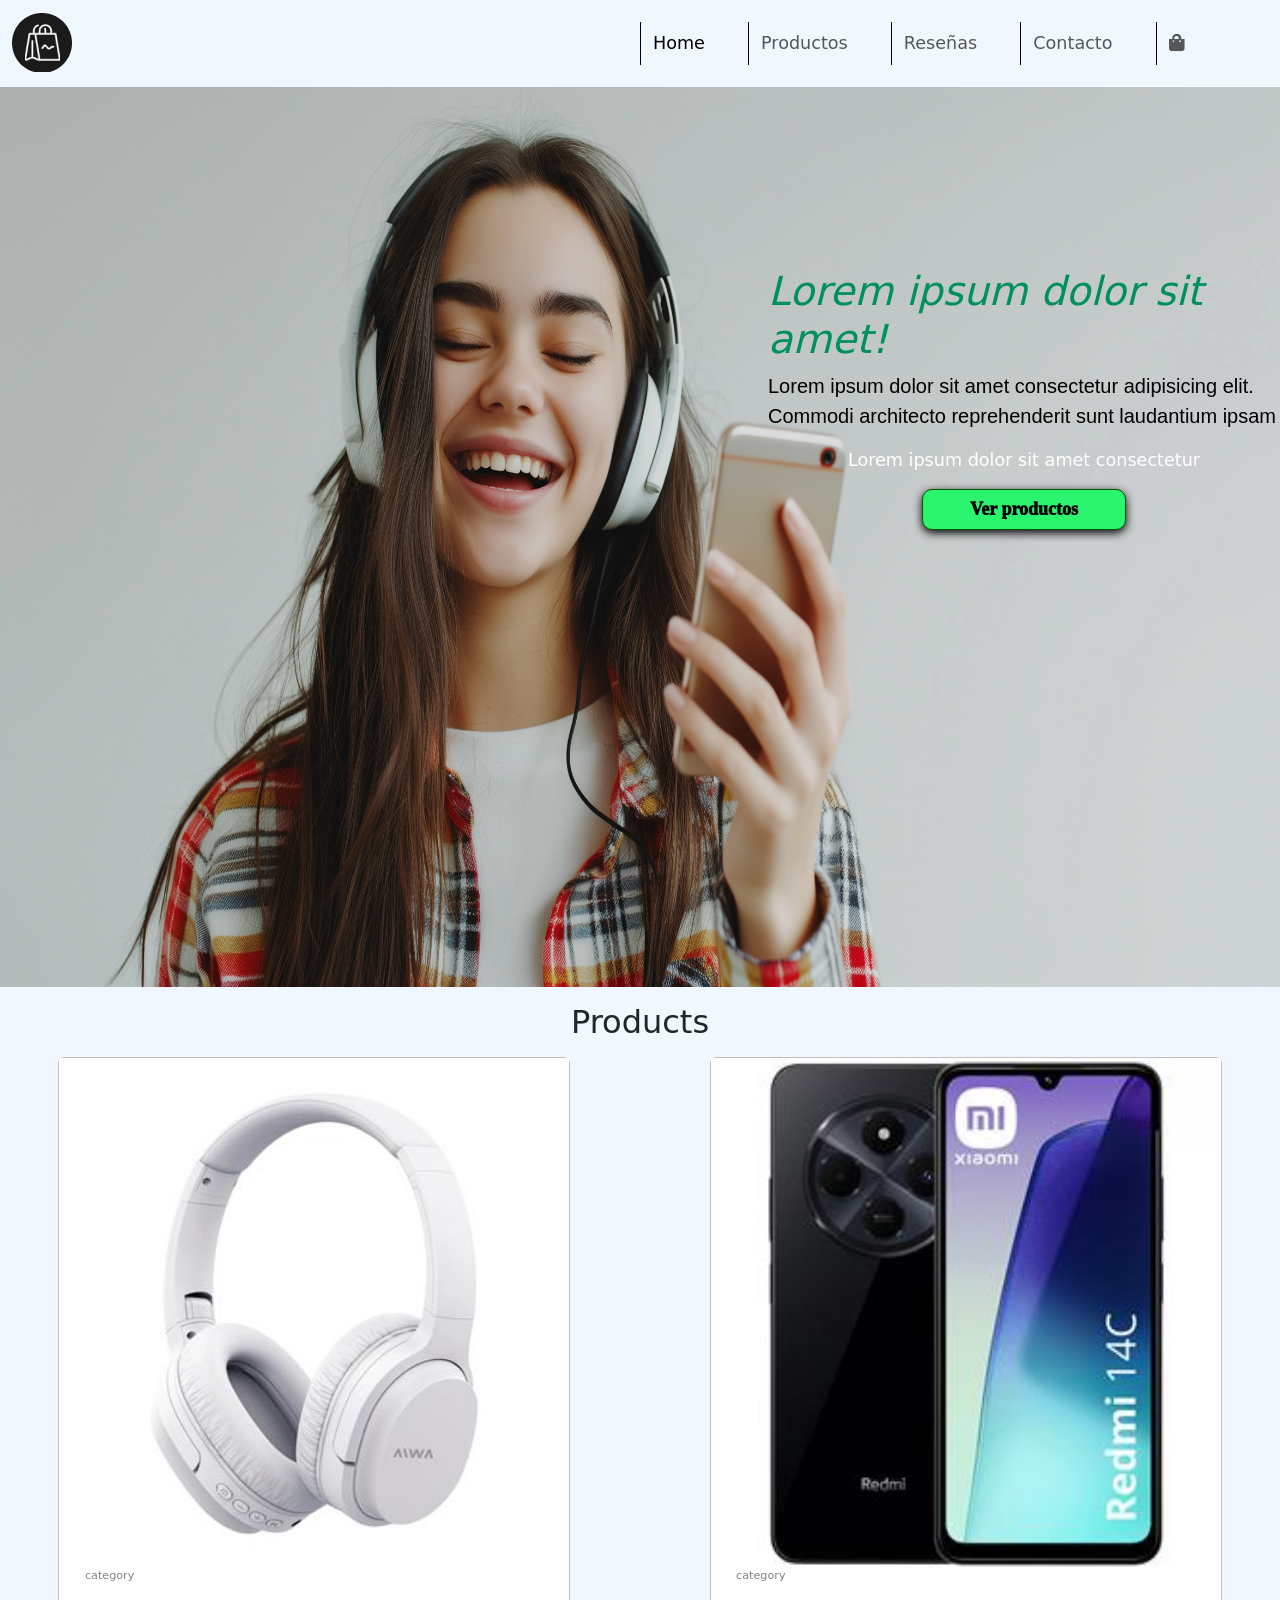
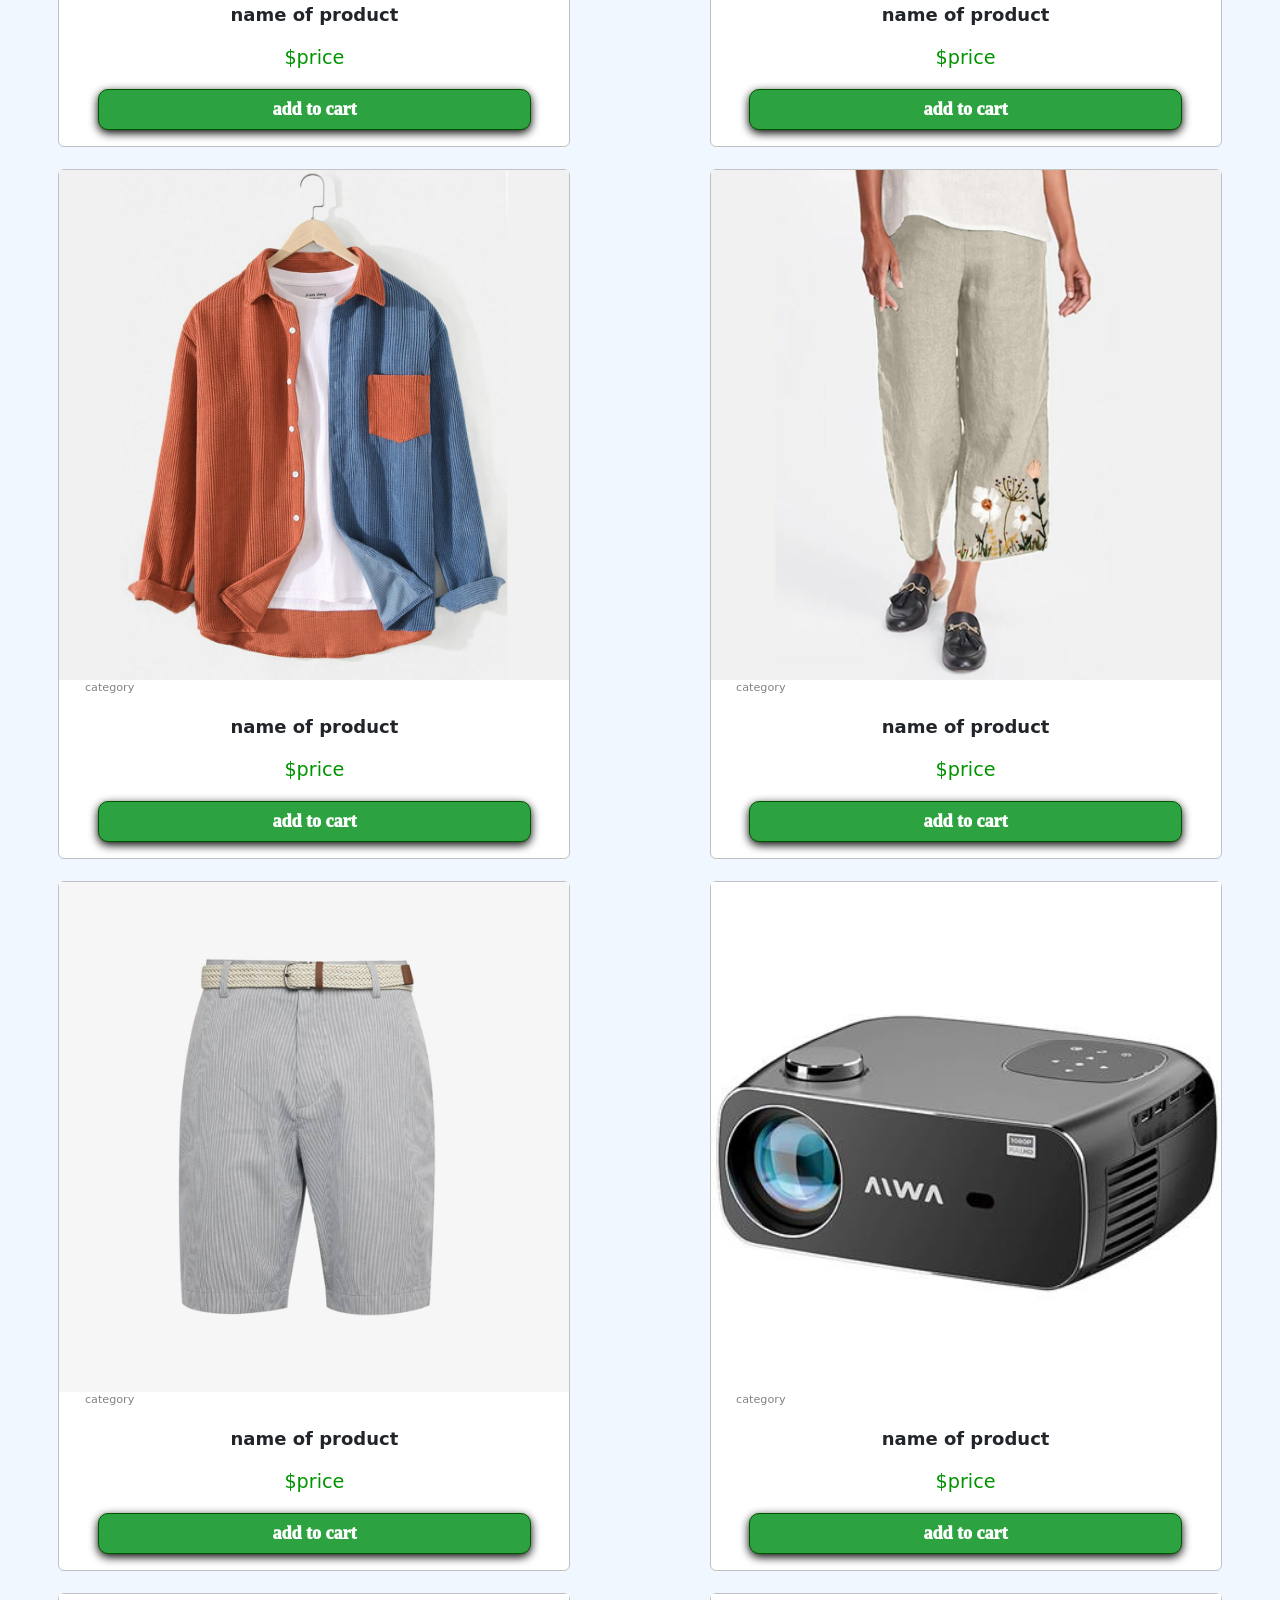
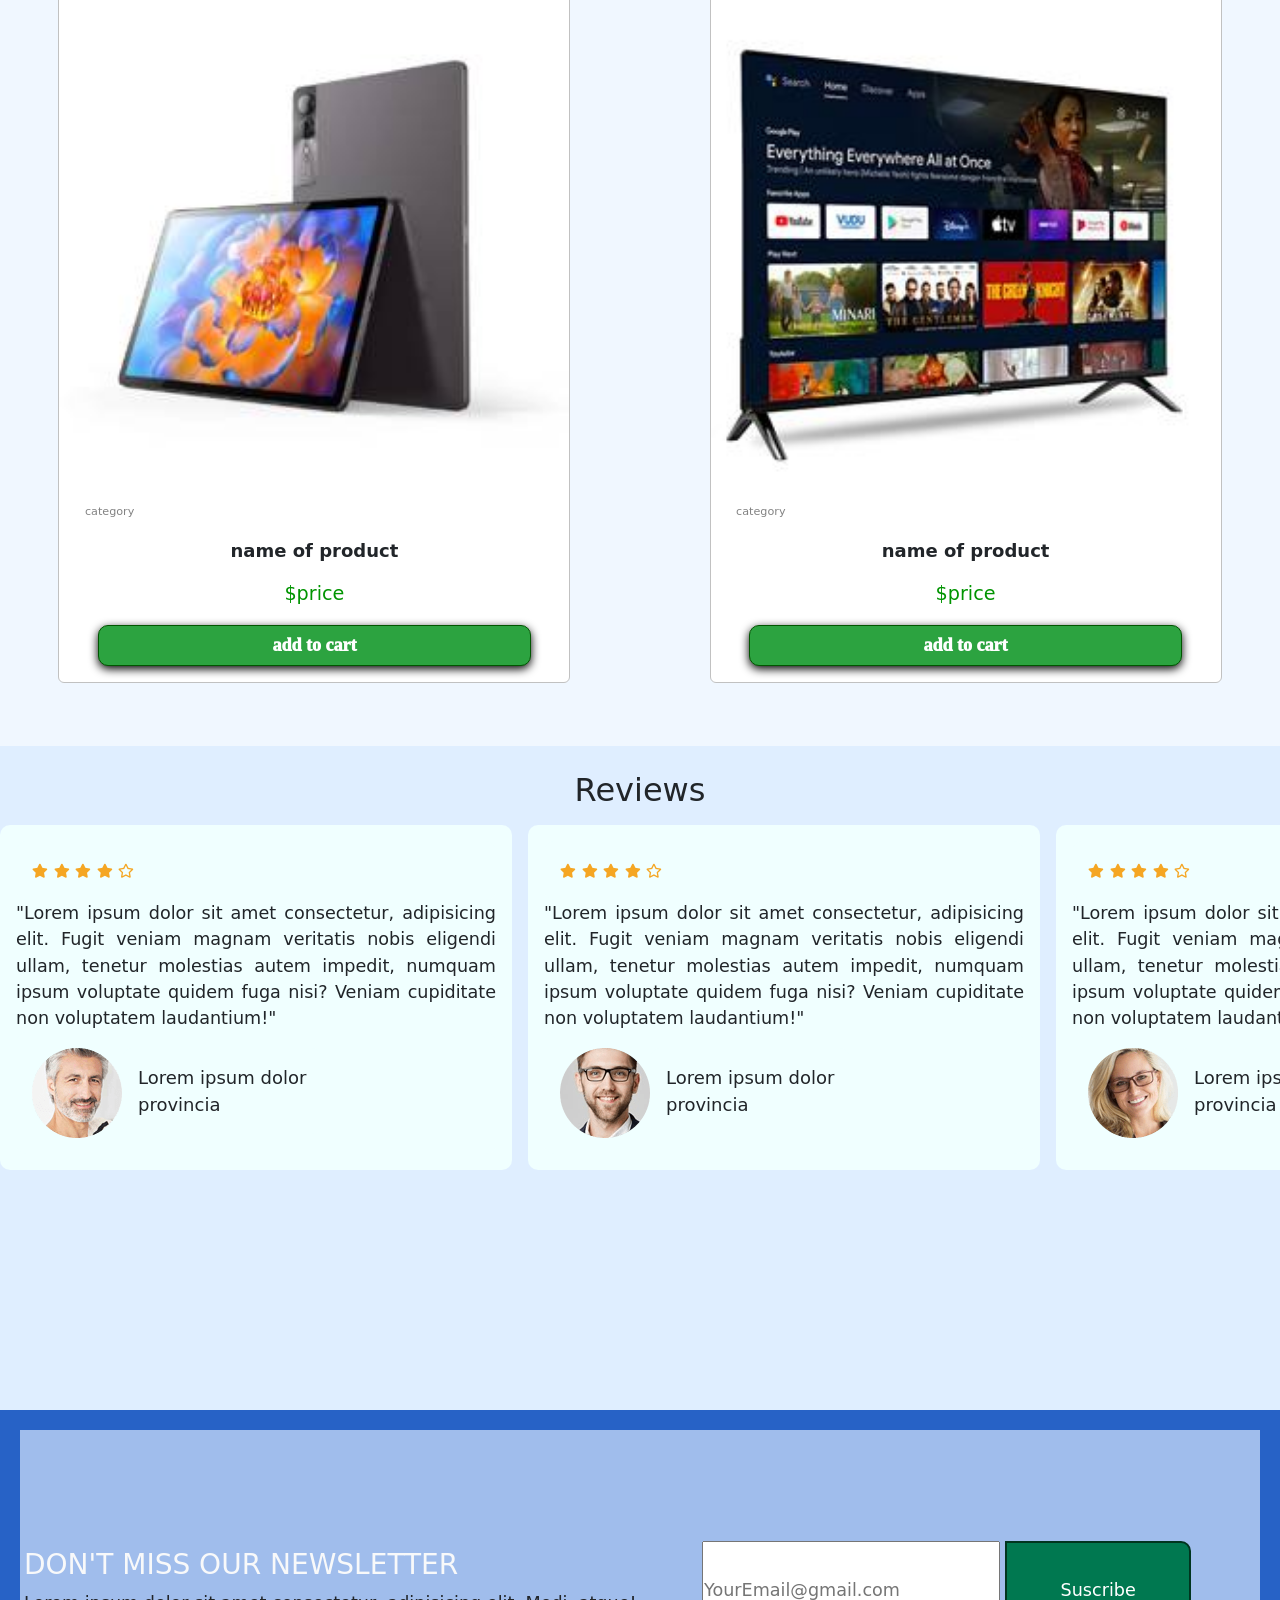
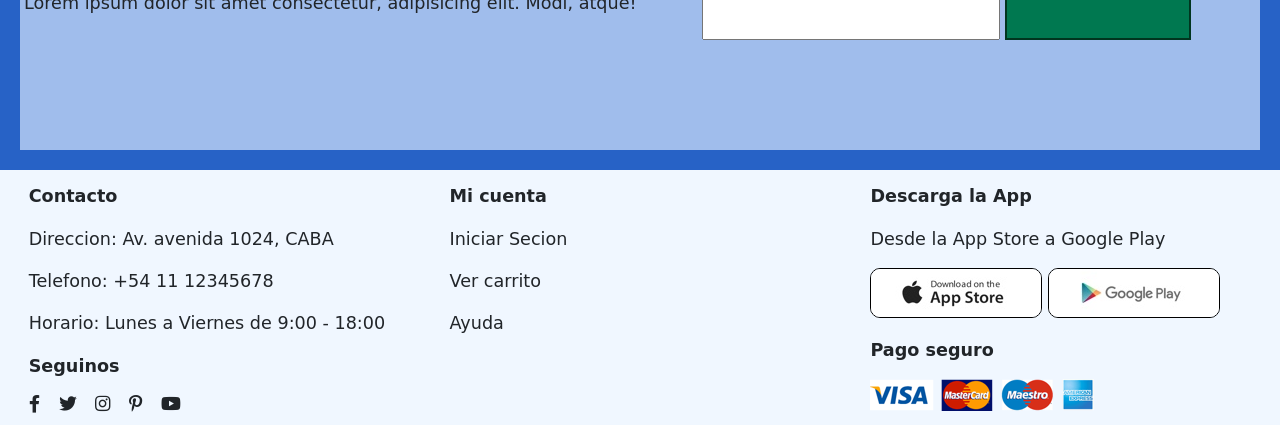
==== index.html @ 733c7512 "Add contact page and styles" ====
<!DOCTYPE html>
<html lang="en">

<head>
    <meta charset="UTF-8">
    <meta name="viewport" content="width=device-width, initial-scale=1.0">
    <title>Document</title>
    <link href="https://cdn.jsdelivr.net/npm/bootstrap@5.3.8/dist/css/bootstrap.min.css" rel="stylesheet"
        integrity="sha384-sRIl4kxILFvY47J16cr9ZwB07vP4J8+LH7qKQnuqkuIAvNWLzeN8tE5YBujZqJLB" crossorigin="anonymous">
    <link rel="stylesheet" href="https://pro.fontawesome.com/releases/v5.10.0/css/all.css" />

    <link rel="stylesheet" href="./css/styles.css">
</head>

<body>
    <header class="header">
        <nav class="navbar navbar-expand-lg">
            <div class="container-fluid navbarHead">
                <div>
                    <a href="./" class="navbar-brand">
                        <img src="./img/logo1.png" class="logo" alt="logo-compra">
                    </a>
                </div>
                <button class="navbar-toggler" type="button" data-bs-toggle="collapse"
                    data-bs-target="#navbarSupportedContent" aria-controls="navbarSupportedContent"
                    aria-expanded="false" aria-label="Toggle navigation">
                    <span class="navbar-toggler-icon"></span>
                </button>
                <div class="collapse navbar-collapse" id="navbarSupportedContent">
                    <ul class="navbar-nav me-auto mb-2 mb-lg-0">
                        <li class="nav-item">
                            <a class="nav-link active" aria-current="page" href="./index.html">Home</a>
                        </li>
                        <li class="nav-item">
                            <a class="nav-link" href="#products">Productos</a>
                        </li>
                        <li class="nav-item">
                            <a class="nav-link" href="#reviews">Reseñas</a>
                        </li>
                        <li class="nav-item">
                            <a class="nav-link" href="./templates/contacto.html">Contacto</a>
                        </li>
                        <li class="nav-item">
                            <a class="nav-link">
                                <i class="fa fa-shopping-bag" aria-hidden="true"></i>
                            </a>
                        </li>
                    </ul>
                </div>
            </div>
        </nav>
    </header>

    <main>
        <img src="./img/hero4.jpg" alt="" class="banner">
        <div>
            <h1><em>Lorem ipsum dolor sit amet!</em></h1>
            <p class="parrafo-banner">Lorem ipsum dolor sit amet consectetur adipisicing elit. Commodi architecto
                reprehenderit sunt laudantium
                ipsam</p>
            <p class="parrafo">Lorem ipsum dolor sit amet consectetur</p>
            <input type="button" value="Ver productos" class="buttonAction">
        </div>
    </main>
    <section id="products">
        <h2 class="subtitle">Products</h2>
        <div id="cards">
            <div class="card">
                <img src="./img/productos/auriculares.jpg" alt="">
                <div>
                    <p class="category">category</p>
                    <p class="name">name of product</p>
                    <p class="price">$price</p>
                    <div>
                        <button class="buttonAction boton">add to cart</button>
                    </div>
                </div>
            </div>

            <div class="card">
                <img src="./img/productos/calular.jpg" alt="">
                <div>
                    <p class="category">category</p>
                    <p class="name">name of product</p>
                    <p class="price">$price</p>
                    <div>
                        <button class="buttonAction boton">add to cart</button>
                    </div>
                </div>
            </div>

            <div class="card">
                <img src="./img/productos/f6.jpg" alt="">
                <div>
                    <p class="category">category</p>
                    <p class="name">name of product</p>
                    <p class="price">$price</p>
                    <div>
                        <button class="buttonAction boton">add to cart</button>
                    </div>
                </div>
            </div>

            <div class="card">
                <img src="./img/productos/f7.jpg" alt="">
                <div>
                    <p class="category">category</p>
                    <p class="name">name of product</p>
                    <p class="price">$price</p>
                    <div>
                        <button class="buttonAction boton">add to cart</button>
                    </div>
                </div>
            </div>

            <div class="card">
                <img src="./img/productos/n6.jpg" alt="">
                <div>
                    <p class="category">category</p>
                    <p class="name">name of product</p>
                    <p class="price">$price</p>
                    <div>
                        <button class="buttonAction boton">add to cart</button>
                    </div>
                </div>
            </div>

            <div class="card">
                <img src="./img/productos/proyector.jpg" alt="">
                <div>
                    <p class="category">category</p>
                    <p class="name">name of product</p>
                    <p class="price">$price</p>
                    <div>
                        <button class="buttonAction boton">add to cart</button>
                    </div>
                </div>
            </div>

            <div class="card">
                <img src="./img/productos/tablet.jpg" alt="">
                <div>
                    <p class="category">category</p>
                    <p class="name">name of product</p>
                    <p class="price">$price</p>
                    <div>
                        <button class="buttonAction boton">add to cart</button>
                    </div>
                </div>
            </div>

            <div class="card">
                <img src="./img/productos/television.jpg" alt="">
                <div>
                    <p class="category">category</p>
                    <p class="name">name of product</p>
                    <p class="price">$price</p>
                    <div>
                        <button class="buttonAction boton">add to cart</button>
                    </div>
                </div>
            </div>
    </section>
    <section class="reviews">
        <h2 class="subtitle">Reviews</h2>
        <div id="reviews">
            <div>
                <div class="resenia-estrellas">
                    <i class="fas fa-star"></i>
                    <i class="fas fa-star"></i>
                    <i class="fas fa-star"></i>
                    <i class="fas fa-star"></i>
                    <i class="far fa-star"></i>
                </div>
                <p>
                    "Lorem ipsum dolor sit amet consectetur, adipisicing elit. Fugit veniam magnam veritatis nobis
                    eligendi ullam, tenetur molestias autem impedit, numquam ipsum voluptate quidem fuga nisi? Veniam
                    cupiditate non voluptatem laudantium!"
                </p>
                <div class="resenias-nombre">
                    <img src="./img/people/1.png" alt="">
                    <div>
                        <p>Lorem ipsum dolor</p>
                        <p class="resenias-provincia">provincia</p>
                    </div>
                </div>
            </div>
            <div>
                <div class="resenia-estrellas">
                    <i class="fas fa-star"></i>
                    <i class="fas fa-star"></i>
                    <i class="fas fa-star"></i>
                    <i class="fas fa-star"></i>
                    <i class="far fa-star"></i>
                </div>
                <p>
                    "Lorem ipsum dolor sit amet consectetur, adipisicing elit. Fugit veniam magnam veritatis nobis
                    eligendi ullam, tenetur molestias autem impedit, numquam ipsum voluptate quidem fuga nisi? Veniam
                    cupiditate non voluptatem laudantium!"
                </p>
                <div class="resenias-nombre">
                    <img src="./img/people/2.png" alt="">
                    <div>
                        <p>Lorem ipsum dolor</p>
                        <p class="resenias-provincia">provincia</p>
                    </div>
                </div>
            </div>
            <div>
                <div class="resenia-estrellas">
                    <i class="fas fa-star"></i>
                    <i class="fas fa-star"></i>
                    <i class="fas fa-star"></i>
                    <i class="fas fa-star"></i>
                    <i class="far fa-star"></i>
                </div>
                <p>
                    "Lorem ipsum dolor sit amet consectetur, adipisicing elit. Fugit veniam magnam veritatis nobis
                    eligendi ullam, tenetur molestias autem impedit, numquam ipsum voluptate quidem fuga nisi? Veniam
                    cupiditate non voluptatem laudantium!"
                </p>
                <div class="resenias-nombre">
                    <img src="./img/people/3.png" alt="">
                    <div>
                        <p>Lorem ipsum dolor</p>
                        <p class="resenias-provincia">provincia</p>
                    </div>
                </div>
            </div>
            <div>
                <div class="resenia-estrellas">
                    <i class="fas fa-star"></i>
                    <i class="fas fa-star"></i>
                    <i class="fas fa-star"></i>
                    <i class="fas fa-star"></i>
                    <i class="far fa-star"></i>
                </div>
                <p>
                    "Lorem ipsum dolor sit amet consectetur, adipisicing elit. Fugit veniam magnam veritatis nobis
                    eligendi ullam, tenetur molestias autem impedit, numquam ipsum voluptate quidem fuga nisi? Veniam
                    cupiditate non voluptatem laudantium!"
                </p>
                <div class="resenias-nombre">
                    <img src="./img/people/1.png" alt="">
                    <div>
                        <p>Lorem ipsum dolor</p>
                        <p class="resenias-provincia">provincia</p>
                    </div>
                </div>
            </div>
            <div>
                <div class="resenia-estrellas">
                    <i class="fas fa-star"></i>
                    <i class="fas fa-star"></i>
                    <i class="fas fa-star"></i>
                    <i class="fas fa-star"></i>
                    <i class="far fa-star"></i>
                </div>
                <p>
                    "Lorem ipsum dolor sit amet consectetur, adipisicing elit. Fugit veniam magnam veritatis nobis
                    eligendi ullam, tenetur molestias autem impedit, numquam ipsum voluptate quidem fuga nisi? Veniam
                    cupiditate non voluptatem laudantium!"
                </p>
                <div class="resenias-nombre">
                    <img src="./img/people/2.png" alt="">
                    <div>
                        <p>Lorem ipsum dolor</p>
                        <p class="resenias-provincia">provincia</p>
                    </div>
                </div>
            </div>
            <div>
                <div class="resenia-estrellas">
                    <i class="fas fa-star"></i>
                    <i class="fas fa-star"></i>
                    <i class="fas fa-star"></i>
                    <i class="fas fa-star"></i>
                    <i class="far fa-star"></i>
                </div>
                <p>
                    "Lorem ipsum dolor sit amet consectetur, adipisicing elit. Fugit veniam magnam veritatis nobis
                    eligendi ullam, tenetur molestias autem impedit, numquam ipsum voluptate quidem fuga nisi? Veniam
                    cupiditate non voluptatem laudantium!"
                </p>
                <div class="resenias-nombre">
                    <img src="./img/people/3.png" alt="">
                    <div>
                        <p>Lorem ipsum dolor</p>
                        <p class="resenias-provincia">provincia</p>
                    </div>
                </div>
            </div>
        </div>
    </section>
    <section id="newsletter">
        <div class="ms-1">
            <h3 class="text-light">DON'T MISS OUR NEWSLETTER</h3>
            <p>Lorem ipsum dolor sit amet consectetur, adipisicing elit. Modi, atque!</p>

        </div>
        <div class="suscribe">
            <input type="email" placeholder="YourEmail@gmail.com">
            <input type="button" class="boton-suscribe" value="Suscribe">
        </div>

    </section>
    <footer id="footer">
        <div class="parte-footer">
            <p><b>Contacto</b></p>
            <p>Direccion: Av. avenida 1024, CABA</p>
            <p>Telefono: +54 11 12345678</p>
            <p>Horario: Lunes a Viernes de 9:00 - 18:00</p>
            <div class="seguirnos">
                <p><b>Seguinos</b></p>
                <div>
                    <i class="fab fa-facebook-f"></i>
                    <i class="fab fa-twitter"></i>
                    <i class="fab fa-instagram"></i>
                    <i class="fab fa-pinterest-p"></i>
                    <i class="fab fa-youtube"></i>
                </div>
            </div>
        </div>
        <div class="parte-footer">
            <p><b>Mi cuenta</b></p>
            <p>Iniciar Secion</p>
            <p>Ver carrito</p>
            <p>Ayuda</p>
        </div>
        <div class="parte-footer">
            <p><b>Descarga la App</b></p>
            <p>Desde la App Store a Google Play</p>
            <img src="./img/pay/app.jpg" alt="App Store" class="pay">
            <img src="./img/pay/play.jpg" alt="Play Store" class="pay">
            
            <p><b>Pago seguro</b></p>
            <img src="./img/pay/pay.png" alt="medios de pago">
        </div>
    </footer>

    <script src="https://cdn.jsdelivr.net/npm/bootstrap@5.3.8/dist/js/bootstrap.bundle.min.js"
        integrity="sha384-FKyoEForCGlyvwx9Hj09JcYn3nv7wiPVlz7YYwJrWVcXK/BmnVDxM+D2scQbITxI"
        crossorigin="anonymous"></script>
</body>

</html>
---- css/styles.css ----
* {
    padding: 0;
    margin: 0;
    box-sizing: border-box;
}

body {
    background-color: rgb(240, 247, 255);
    font-size: 1.1rem;
    overflow-x: hidden;
}

.header {
    width: 100%;
}

nav .navbarHead div {
    width: 100%;
    display: flex;
    flex-wrap: nowrap;
    flex-direction: row;
    justify-content: space-between;
}

nav .navbarHead ul li {
    padding: 0 9% 0 1%;
    list-style: none;
    flex: 1;
    text-align: center;
    border-left: 1.5px solid black;
    flex-shrink: 1;
    flex-grow: 1;
    flex-basis: 1.1 rem;
}

nav ul li a {
    text-decoration: none;
    color: black;
}

main {
    position: relative;
    width: 100%;
    height: 100vh;
}

main img {
    width: 100%;
    height: 100vh;
}

main div {
    position: absolute;
    top: 20vh;
    right: 0;
    width: 40%;
    margin-left: 50%;
    font-weight: 900;
    color: rgb(0, 144, 96);
}

.parrafo-banner {
    font-size: 20px;
    font-weight: 400;
    font-family: 'Franklin Gothic Medium', 'Arial Narrow', Arial, sans-serif;
    color: black;
}

.buttonAction {
    display: block;
    font-family: 'Times New Roman', Times, serif;
    font-weight: 1000;
    font-size: 18px;
    margin: 0 auto;
    padding: 6px 10px;
    background-color: rgb(43, 245, 111);
    color: rgb(0, 0, 0);
    border-radius: 10px;
    box-shadow: 0 3px 10px black;
    border: 1.5px solid rgb(0, 86, 0);
    cursor: pointer;
    width: 40%;
}

.parrafo {
    font-weight: 400;
    color: rgb(255, 255, 255);
    text-align: center;
}

.boton {
    width: 85%;
    background-color: rgb(44, 163, 64);
    color: white;
}

#products {
    display: block;
}

#cards {
    display: flex;
    flex-direction: row;
    flex-wrap: wrap;
    max-width: 100%;
    justify-content: space-around;
    align-items: center;
    gap: 1.4rem;
}

.card {
    width: 40%;
    border: 1px solid rgb(193, 193, 193);
}

#cards div img {
    width: 100%;
    height: auto;
    display: block;
    margin: 0 auto;

}

.category {
    font-size: 0.7rem;
    color: rgb(130, 130, 130);
    padding-left: 5%;
}

.price {
    color: rgb(0, 148, 0);
    font-size: 1.2rem;
    text-align: center;
    margin-bottom: 1rem;
}

.name {
    text-align: center;
    font-weight: 700;
    font-size: 18px;
}

.card div div button {
    margin-bottom: 1rem;
}

.reviews {
    margin-top: 7vh;
    padding-top: 1vh;
    background-color: rgb(223, 238, 255);

}

#reviews {
    height: 65vh;
    display: grid;
    grid-auto-flow: column;
    grid-auto-columns: 40%;
    overflow-x: auto;
    gap: 1rem;
}

#reviews div {
    padding: 1rem;
    background-color: azure;
    height: fit-content;
    border-radius: 10px;
}

#reviews div p {
    text-align: justify;
    margin: 0;
}

.resenia-estrellas i {
    color: #f5a623;
    font-size: 14px;
}

.resenias-nombre {
    font-size: 18px;
    font-weight: 500;
    display: flex;
    flex-wrap: nowrap;
}

.resenias-provincia {
    font-weight: 200;
}

.subtitle {
    text-align: center;
    margin: 1rem;
}

#newsletter {
    border: 20px solid rgba(35, 95, 197, 0.966);
    background-color: rgba(1, 73, 198, 0.332);
    height: 40vh;
    display: flex;
    flex-wrap: nowrap;
    flex-direction: row;
    margin: 0 auto;
    width: 100%;
    align-items: center;
}

#newsletter .suscribe {
    width: 50%;
    text-align: center;
}

.suscribe input {
    height: 11vh;
    width: 48%;
    margin: 0;
    padding: 0;
}

.boton-suscribe {
    width: 30% !important;
    height: 11vh;
    border: 2px solid rgb(0, 53, 31);
    background-color: rgb(0, 120, 80);
    border-top-right-radius: 10px;
    color: white;
    font-weight: 500;
}

#footer {
    width: 96%;
    padding-top: 1%;
    padding-bottom: 1%;
    display: flex;
    flex-direction: row;
    flex-wrap: nowrap;
    justify-content: space-evenly;
    column-gap: 3%;
    margin: 0 auto;
}

#footer .parte-footer {
    width: 31%;
}

.parte-footer .pay {
    border: 1px solid black;
    margin-bottom: 5%;
    border-radius: 10px;
}

.seguirnos div {
    width: 40%;
    display: flex;
    flex-wrap: nowrap;
    flex-direction: row;
    justify-content: space-between;
}

@media (max-width: 576px) {
    .navbar>.container-fluid {
        display: grid;
        grid-template-columns: 2fr 1fr 1fr;
    }

    .navbar-toggler {
        grid-column: 4;
    }

    .navbar-collapse {
        grid-column: 3/4;
    }

    .nav-item{
        padding-left: 50% !important;
    }

    body {
        font-size: 0.875rem;
    }

    main {
        position: relative;
    }

    main div {
        top: 10vh;
        width: 47%;
    }

    main div h1 {
        font-size: 23px;
        font-weight: 500;
    }

    .parrafo-banner {
        font-size: 15px;
        font-family: 'Times New Roman', Times, serif;
        font-weight: 600;
    }

    .buttonAction {
        font-weight: 700;
        font-size: 14px;
        box-shadow: 0 1px 4px black;
    }

    .parrafo {
        font-weight: 300;
    }


    .subtitle {
        margin: 1rem;
        font-size: 25px;
    }

    .card {
        width: 40%;
    }

    .price {
        font-size: 1.1rem;
    }

    .name {
        font-weight: 400;
        font-size: 1rem;
    }
    .reviews {
        margin-top: 10vh;
        padding-top: 0.5%;
    }

    #reviews {
        height: 74vh;
        grid-auto-columns: 60%;
        padding-left: 1%;
        padding-right: 1%;
        padding-bottom: 2%;
        overflow-y: hidden;
    }

    .resenias-nombre {
        font-size: 16px;
        font-weight: 500;
    }

    .resenias-provincia {
        font-size: 14px;
    }

    #newsletter {
        border: 10px solid rgba(35, 95, 197, 0.966);
        height: 40vh;
        flex-wrap: wrap;
        flex-direction: column;
    }

    #newsletter .suscribe {
        width: 100%;
    }

    .suscribe input {
        height: 8vh;
        width: 70%;
        margin-bottom: 1%;
        font-size: 14px;
        padding-left: 1%;
    }

    .boton-suscribe {
        width: 50% !important;
        height: 6vh !important;
        border: 1.2px solid rgb(0, 53, 31);
        border-bottom-left-radius: 10px;
        font-weight: 400;
    }

    #footer {
        width: 97%;
        padding-top: 1%;
        padding-bottom: 1%;
        flex-direction: column;
        justify-content: space-between;
    }

    #footer .parte-footer {
        width: 100%;
        padding-bottom: 2%;
    }

    .parte-footer .pay {
        border: 1px solid black;
        margin: 1%;
        border-radius: 10px;
        display: flex;
    }

    .seguirnos div {
        width: 20%;
    }
}


@media (max-width: 480px) {
    body {
        font-size: 0.8125rem;
    }

    main {
        position: relative;
    }

    main div {
        top: 18vh;
        width: 48%;
    }

    main div h1 {
        font-size: 20px;
        font-weight: 500;
    }

    .parrafo-banner {
        font-size: 14px;
        font-family: 'Times New Roman', Times, serif;
        font-weight: 500;
    }

    .buttonAction {
        font-weight: 600;
        font-size: 14px;
        padding-right: 40%;
        box-shadow: 0 1px 4px black;
    }

    .parrafo {
        font-weight: 300;
    }

    .subtitle {
        font-size: 20px;
    }

    .card {
        width: 65%;
    }

    .price {
        font-size: 1.3rem;
    }

    .name {
        font-weight: 400;
        font-size: 1.2rem;
    }

    .boton {
        padding: 0;
        padding: 2% 0;
    }

    #reviews {
        height: 68vh;
        grid-auto-columns: 67%;
        padding-left: 1%;
        padding-right: 1%;
        padding-bottom: 2%;
        overflow-y: hidden;
    }

    .resenias-nombre {
        font-size: 14px;
        font-weight: 400;
    }

    .resenias-provincia {
        font-size: 12px;
    }

    .suscribe input {
        height: 7vh;
        font-size: 13px;
    }

    .boton-suscribe {
        width: 55% !important;
        height: 5vh !important;
    }
}
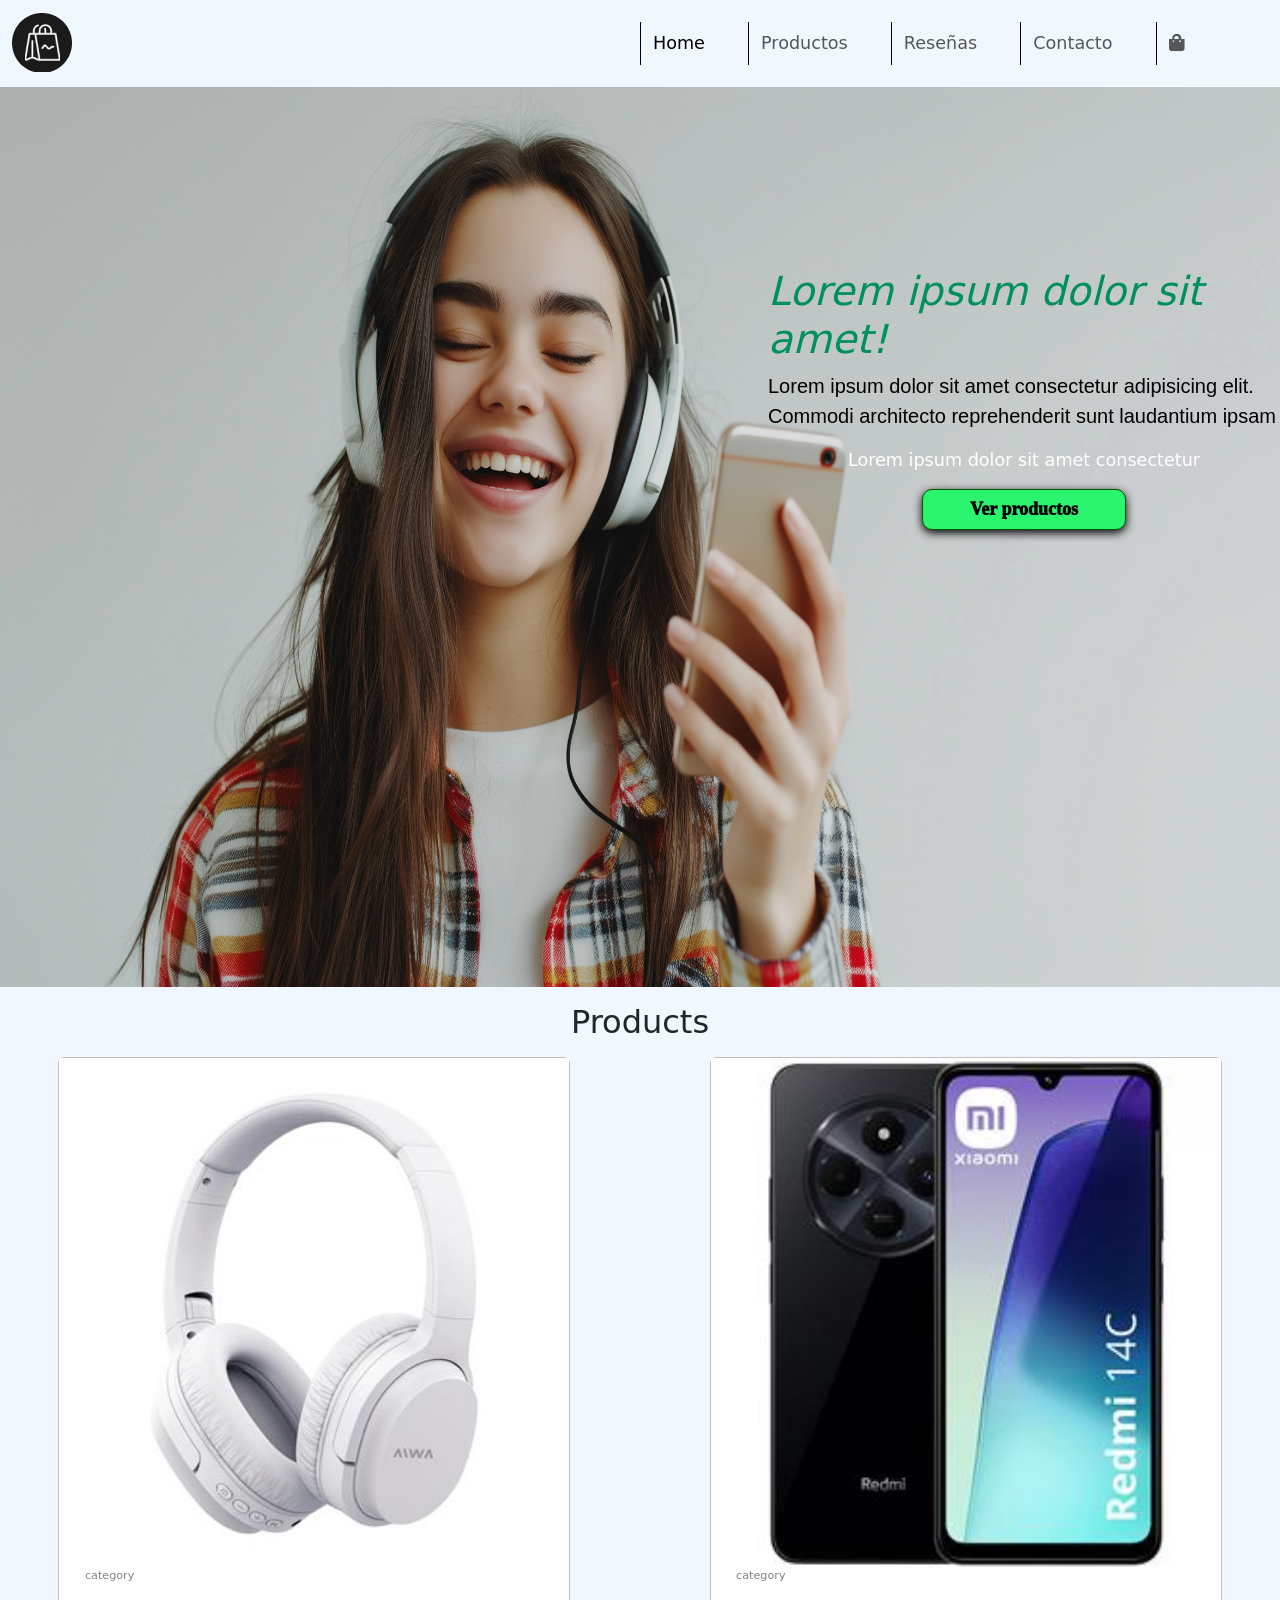
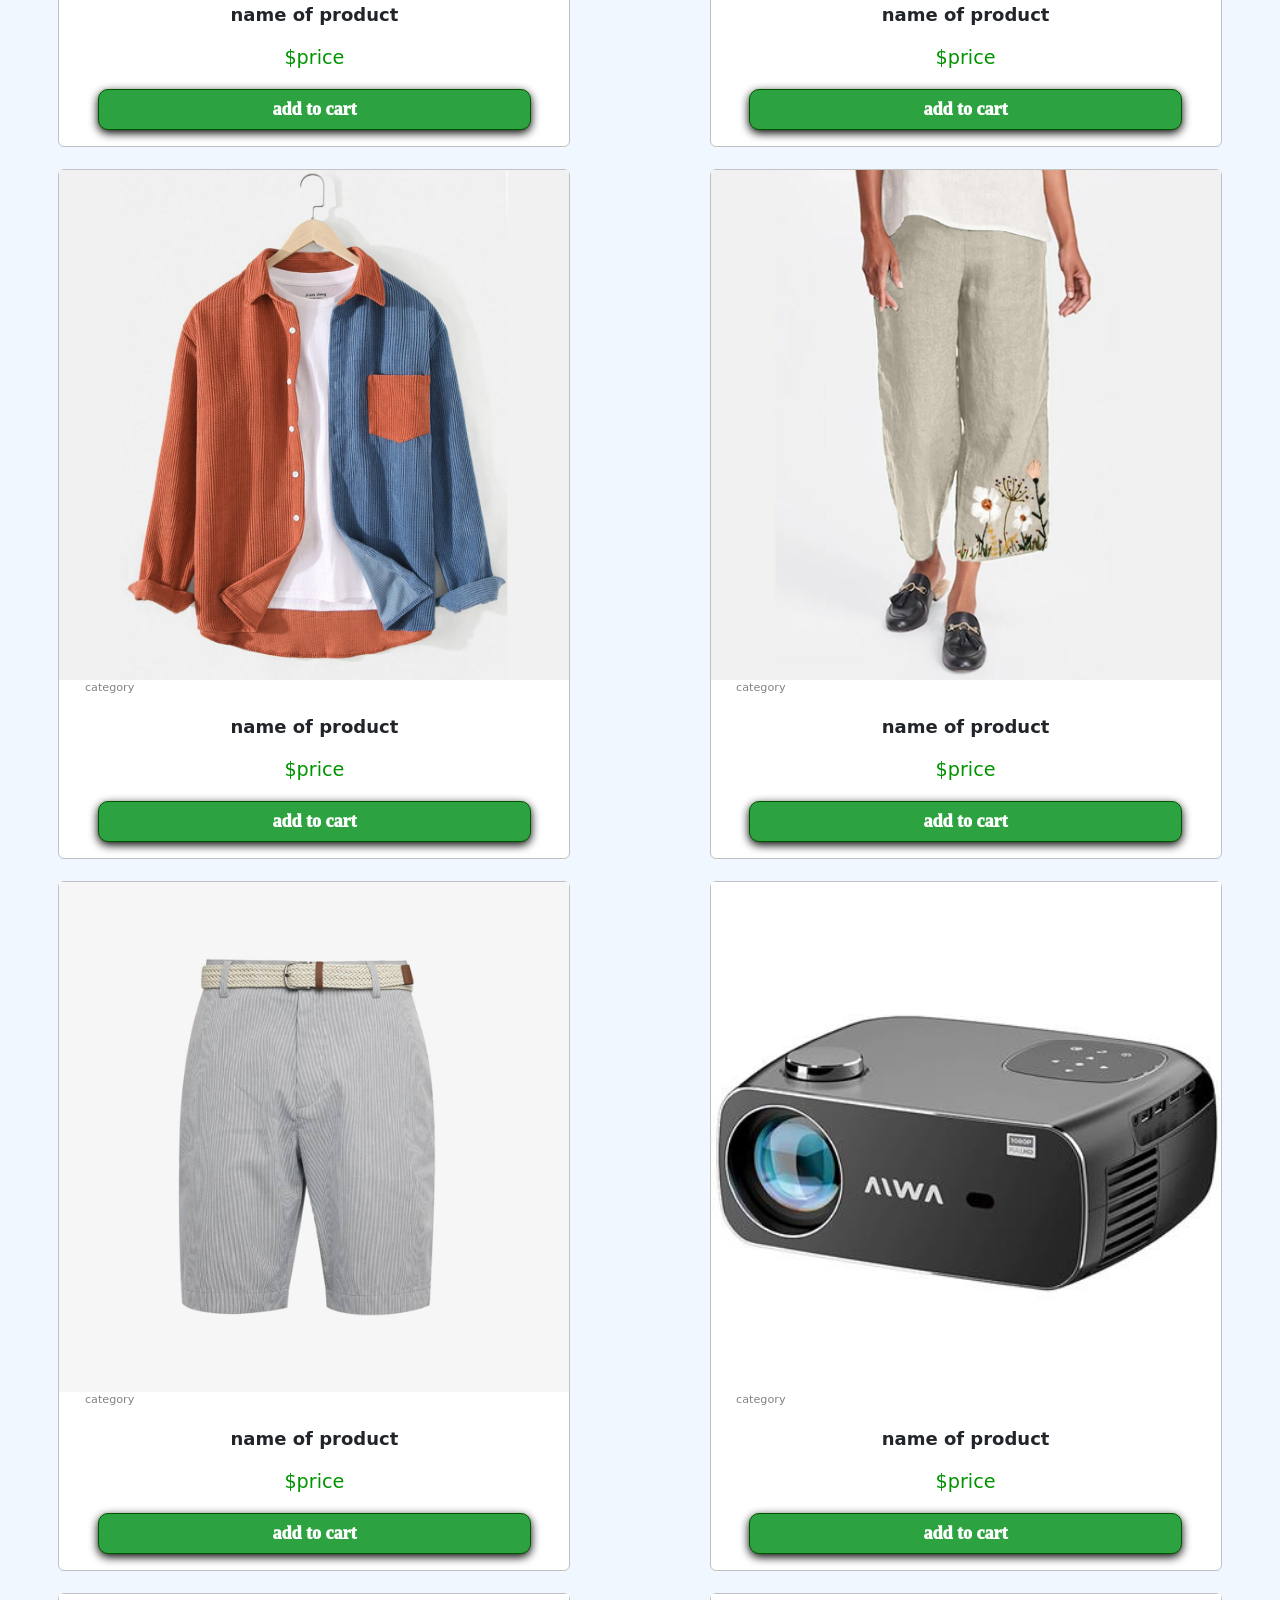
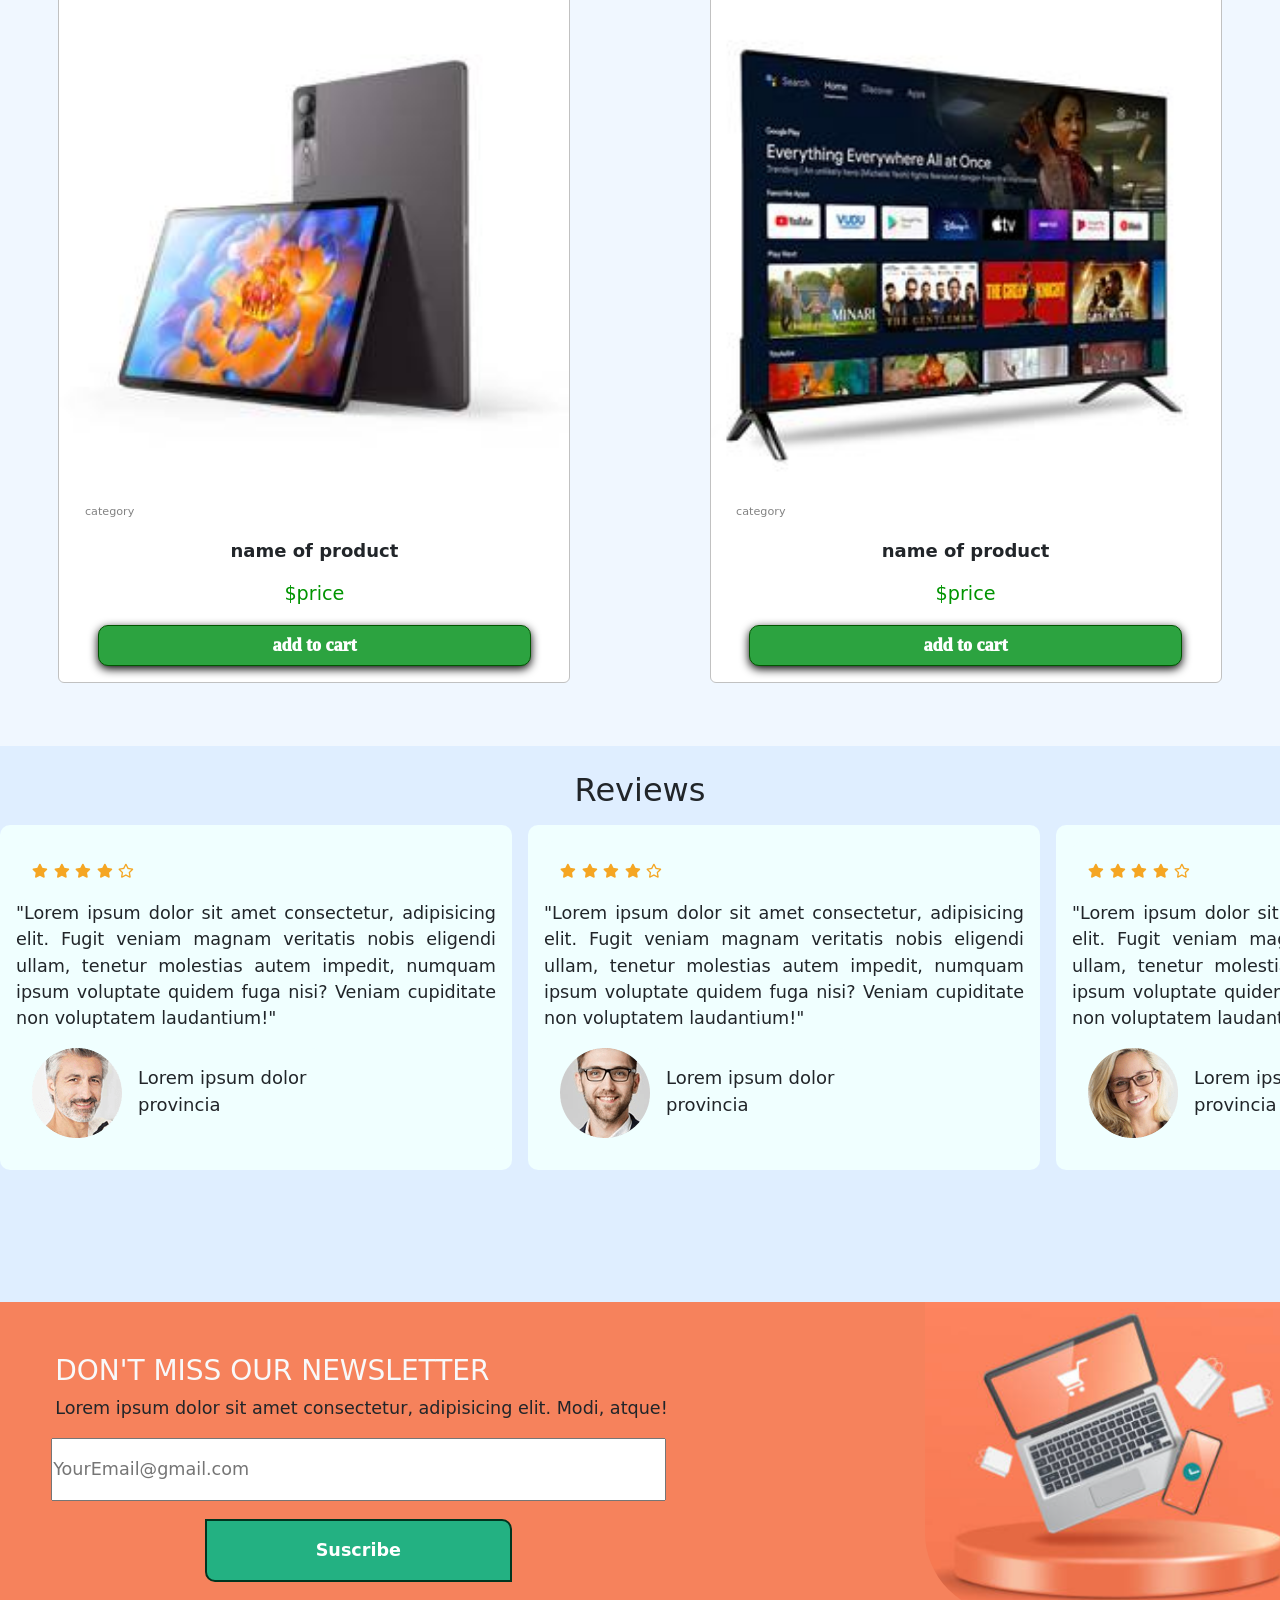
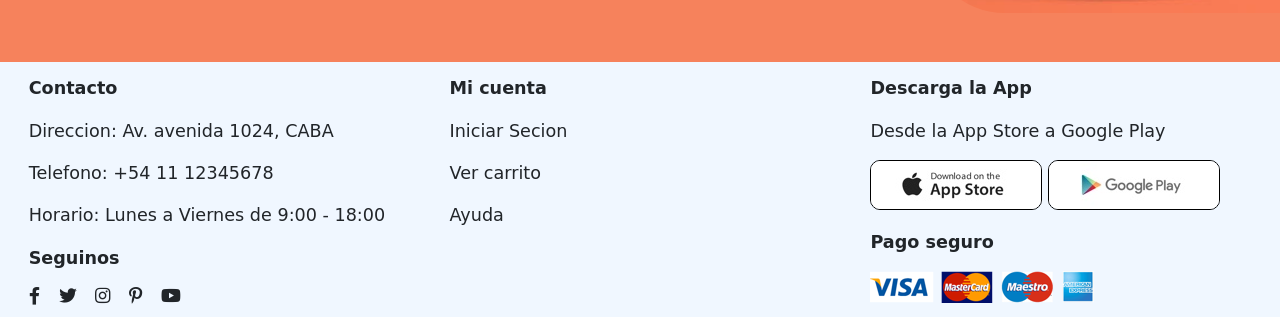
==== commit 895f8a8c: "add common base and update styles contact page" ====
--- a/index.html
+++ b/index.html
@@ -8,7 +8,7 @@
     <link href="https://cdn.jsdelivr.net/npm/bootstrap@5.3.8/dist/css/bootstrap.min.css" rel="stylesheet"
         integrity="sha384-sRIl4kxILFvY47J16cr9ZwB07vP4J8+LH7qKQnuqkuIAvNWLzeN8tE5YBujZqJLB" crossorigin="anonymous">
     <link rel="stylesheet" href="https://pro.fontawesome.com/releases/v5.10.0/css/all.css" />
-
+    <link rel="stylesheet" href="./css/base.css">
     <link rel="stylesheet" href="./css/styles.css">
 </head>
 
@@ -293,10 +293,10 @@
         </div>
     </section>
     <section id="newsletter">
+        <img src="./img/newsletter.png" alt="">
         <div class="ms-1">
             <h3 class="text-light">DON'T MISS OUR NEWSLETTER</h3>
             <p>Lorem ipsum dolor sit amet consectetur, adipisicing elit. Modi, atque!</p>
-
         </div>
         <div class="suscribe">
             <input type="email" placeholder="YourEmail@gmail.com">
--- a/css/base.css
+++ b/css/base.css
@@ -0,0 +1,215 @@
+* {
+    padding: 0;
+    margin: 0;
+    box-sizing: border-box;
+}
+
+body {
+    background-color: rgb(240, 247, 255);
+    font-size: 1.1rem;
+    overflow-x: hidden;
+}
+
+.header {
+    width: 100%;
+}
+
+nav .navbarHead div {
+    width: 100%;
+    display: flex;
+    flex-wrap: nowrap;
+    flex-direction: row;
+    justify-content: space-between;
+    overflow-x: hidden;
+}
+
+nav .navbarHead ul li {
+    padding: 0 9% 0 1%;
+    list-style: none;
+    flex: 1;
+    text-align: center;
+    border-left: 1.5px solid black;
+    flex-shrink: 1;
+    flex-grow: 1;
+}
+
+nav ul li a {
+    text-decoration: none;
+    color: black;
+}
+
+#newsletter {
+    position: relative;
+    padding-top: 4%;
+    padding-left: 4%;
+    background-color: rgba(246, 130, 92, 1);
+    height: 40vh;
+    display: flex !important;
+    flex-direction: column;
+    margin: 0 auto;
+}
+
+.newsletter-container{
+    max-width: 70%;
+}
+
+#newsletter img{
+    position: absolute;
+    top: 0;
+    right: 0;
+    height: 34.5vh !important;
+    border-bottom-left-radius: 80px;
+}
+
+#newsletter .suscribe {
+    width: 50%;
+    text-align: center;
+}
+
+.suscribe input {
+    height: 7vh;
+    width: 100%;
+    margin: 0;
+    padding: 0;
+    margin-bottom: 3%;
+}
+
+.boton-suscribe {
+    width: 50% !important;
+    height: 11vh;
+    border: 2px solid rgb(0, 53, 31);
+    background-color: rgb(35, 177, 130);
+    border-top-right-radius: 10px;
+    border-bottom-left-radius: 10px;
+    color: white;
+    font-weight: 700;
+}
+
+#footer {
+    width: 96%;
+    padding-top: 1%;
+    padding-bottom: 1%;
+    display: flex;
+    flex-direction: row;
+    flex-wrap: nowrap;
+    justify-content: space-evenly;
+    column-gap: 3%;
+    margin: 0 auto;
+}
+
+#footer .parte-footer {
+    width: 31%;
+}
+
+.parte-footer .pay {
+    border: 1px solid black;
+    margin-bottom: 5%;
+    border-radius: 10px;
+}
+
+.seguirnos div {
+    width: 40%;
+    display: flex;
+    flex-wrap: nowrap;
+    flex-direction: row;
+    justify-content: space-between;
+}
+
+@media (max-width: 576px) {
+    body {
+        font-size: 0.875rem;
+    }
+
+    .navbar>.container-fluid {
+        display: grid;
+        grid-template-columns: 2fr 1fr 1fr;
+    }
+
+    .navbar-toggler {
+        grid-column: 4;
+    }
+
+    .navbar-collapse {
+        grid-column: 3/4;
+    }
+
+    .nav-item{
+        padding-left: 50% !important;
+    }
+
+    h3{
+        font-size: 17px;
+    }
+    #newsletter {
+        height: 50vh;
+        display: block;
+    }
+
+    .newsletter-container{
+        max-width: 60%;
+    }
+
+    #newsletter .suscribe {
+        width: 60%;
+    }
+
+    #newsletter img{
+        height: 50vh !important;
+    }
+
+    .suscribe input {
+        height: 8vh;
+        width: 70%;
+        margin-bottom: 1%;
+        font-size: 14px;
+        padding-left: 1%;
+    }
+
+    .boton-suscribe {
+        width: 50% !important;
+        height: 6vh !important;
+        border: 1.2px solid rgb(0, 53, 31);
+        border-bottom-left-radius: 10px;
+        font-weight: 400;
+    }
+
+    #footer {
+        width: 97%;
+        padding-top: 1%;
+        padding-bottom: 1%;
+        flex-direction: column;
+        justify-content: space-between;
+    }
+
+    #footer .parte-footer {
+        width: 100%;
+        padding-bottom: 2%;
+    }
+
+    .parte-footer .pay {
+        border: 1px solid black;
+        margin: 1%;
+        border-radius: 10px;
+        display: flex;
+    }
+
+    .seguirnos div {
+        width: 20%;
+    }
+}
+
+@media (max-width: 480px) {
+    body {
+        font-size: 0.8125rem;
+    }
+
+    .suscribe input {
+        height: 7vh;
+        font-size: 13px;
+    }
+
+    .boton-suscribe {
+        width: 55% !important;
+        height: 5vh !important;
+    }
+}
--- a/css/styles.css
+++ b/css/styles.css
@@ -1,43 +1,3 @@
-* {
-    padding: 0;
-    margin: 0;
-    box-sizing: border-box;
-}
-
-body {
-    background-color: rgb(240, 247, 255);
-    font-size: 1.1rem;
-    overflow-x: hidden;
-}
-
-.header {
-    width: 100%;
-}
-
-nav .navbarHead div {
-    width: 100%;
-    display: flex;
-    flex-wrap: nowrap;
-    flex-direction: row;
-    justify-content: space-between;
-}
-
-nav .navbarHead ul li {
-    padding: 0 9% 0 1%;
-    list-style: none;
-    flex: 1;
-    text-align: center;
-    border-left: 1.5px solid black;
-    flex-shrink: 1;
-    flex-grow: 1;
-    flex-basis: 1.1 rem;
-}
-
-nav ul li a {
-    text-decoration: none;
-    color: black;
-}
-
 main {
     position: relative;
     width: 100%;
@@ -152,7 +112,7 @@
 }
 
 #reviews {
-    height: 65vh;
+    height: 53vh;
     display: grid;
     grid-auto-flow: column;
     grid-auto-columns: 40%;
@@ -192,93 +152,7 @@
     text-align: center;
     margin: 1rem;
 }
-
-#newsletter {
-    border: 20px solid rgba(35, 95, 197, 0.966);
-    background-color: rgba(1, 73, 198, 0.332);
-    height: 40vh;
-    display: flex;
-    flex-wrap: nowrap;
-    flex-direction: row;
-    margin: 0 auto;
-    width: 100%;
-    align-items: center;
-}
-
-#newsletter .suscribe {
-    width: 50%;
-    text-align: center;
-}
-
-.suscribe input {
-    height: 11vh;
-    width: 48%;
-    margin: 0;
-    padding: 0;
-}
-
-.boton-suscribe {
-    width: 30% !important;
-    height: 11vh;
-    border: 2px solid rgb(0, 53, 31);
-    background-color: rgb(0, 120, 80);
-    border-top-right-radius: 10px;
-    color: white;
-    font-weight: 500;
-}
-
-#footer {
-    width: 96%;
-    padding-top: 1%;
-    padding-bottom: 1%;
-    display: flex;
-    flex-direction: row;
-    flex-wrap: nowrap;
-    justify-content: space-evenly;
-    column-gap: 3%;
-    margin: 0 auto;
-}
-
-#footer .parte-footer {
-    width: 31%;
-}
-
-.parte-footer .pay {
-    border: 1px solid black;
-    margin-bottom: 5%;
-    border-radius: 10px;
-}
-
-.seguirnos div {
-    width: 40%;
-    display: flex;
-    flex-wrap: nowrap;
-    flex-direction: row;
-    justify-content: space-between;
-}
-
 @media (max-width: 576px) {
-    .navbar>.container-fluid {
-        display: grid;
-        grid-template-columns: 2fr 1fr 1fr;
-    }
-
-    .navbar-toggler {
-        grid-column: 4;
-    }
-
-    .navbar-collapse {
-        grid-column: 3/4;
-    }
-
-    .nav-item{
-        padding-left: 50% !important;
-    }
-
-    body {
-        font-size: 0.875rem;
-    }
-
     main {
         position: relative;
     }
@@ -349,65 +223,10 @@
     .resenias-provincia {
         font-size: 14px;
     }
-
-    #newsletter {
-        border: 10px solid rgba(35, 95, 197, 0.966);
-        height: 40vh;
-        flex-wrap: wrap;
-        flex-direction: column;
-    }
-
-    #newsletter .suscribe {
-        width: 100%;
-    }
-
-    .suscribe input {
-        height: 8vh;
-        width: 70%;
-        margin-bottom: 1%;
-        font-size: 14px;
-        padding-left: 1%;
-    }
-
-    .boton-suscribe {
-        width: 50% !important;
-        height: 6vh !important;
-        border: 1.2px solid rgb(0, 53, 31);
-        border-bottom-left-radius: 10px;
-        font-weight: 400;
-    }
-
-    #footer {
-        width: 97%;
-        padding-top: 1%;
-        padding-bottom: 1%;
-        flex-direction: column;
-        justify-content: space-between;
-    }
-
-    #footer .parte-footer {
-        width: 100%;
-        padding-bottom: 2%;
-    }
-
-    .parte-footer .pay {
-        border: 1px solid black;
-        margin: 1%;
-        border-radius: 10px;
-        display: flex;
-    }
-
-    .seguirnos div {
-        width: 20%;
-    }
 }
 
 
 @media (max-width: 480px) {
-    body {
-        font-size: 0.8125rem;
-    }
-
     main {
         position: relative;
     }
@@ -478,14 +297,4 @@
     .resenias-provincia {
         font-size: 12px;
     }
-
-    .suscribe input {
-        height: 7vh;
-        font-size: 13px;
-    }
-
-    .boton-suscribe {
-        width: 55% !important;
-        height: 5vh !important;
-    }
 }
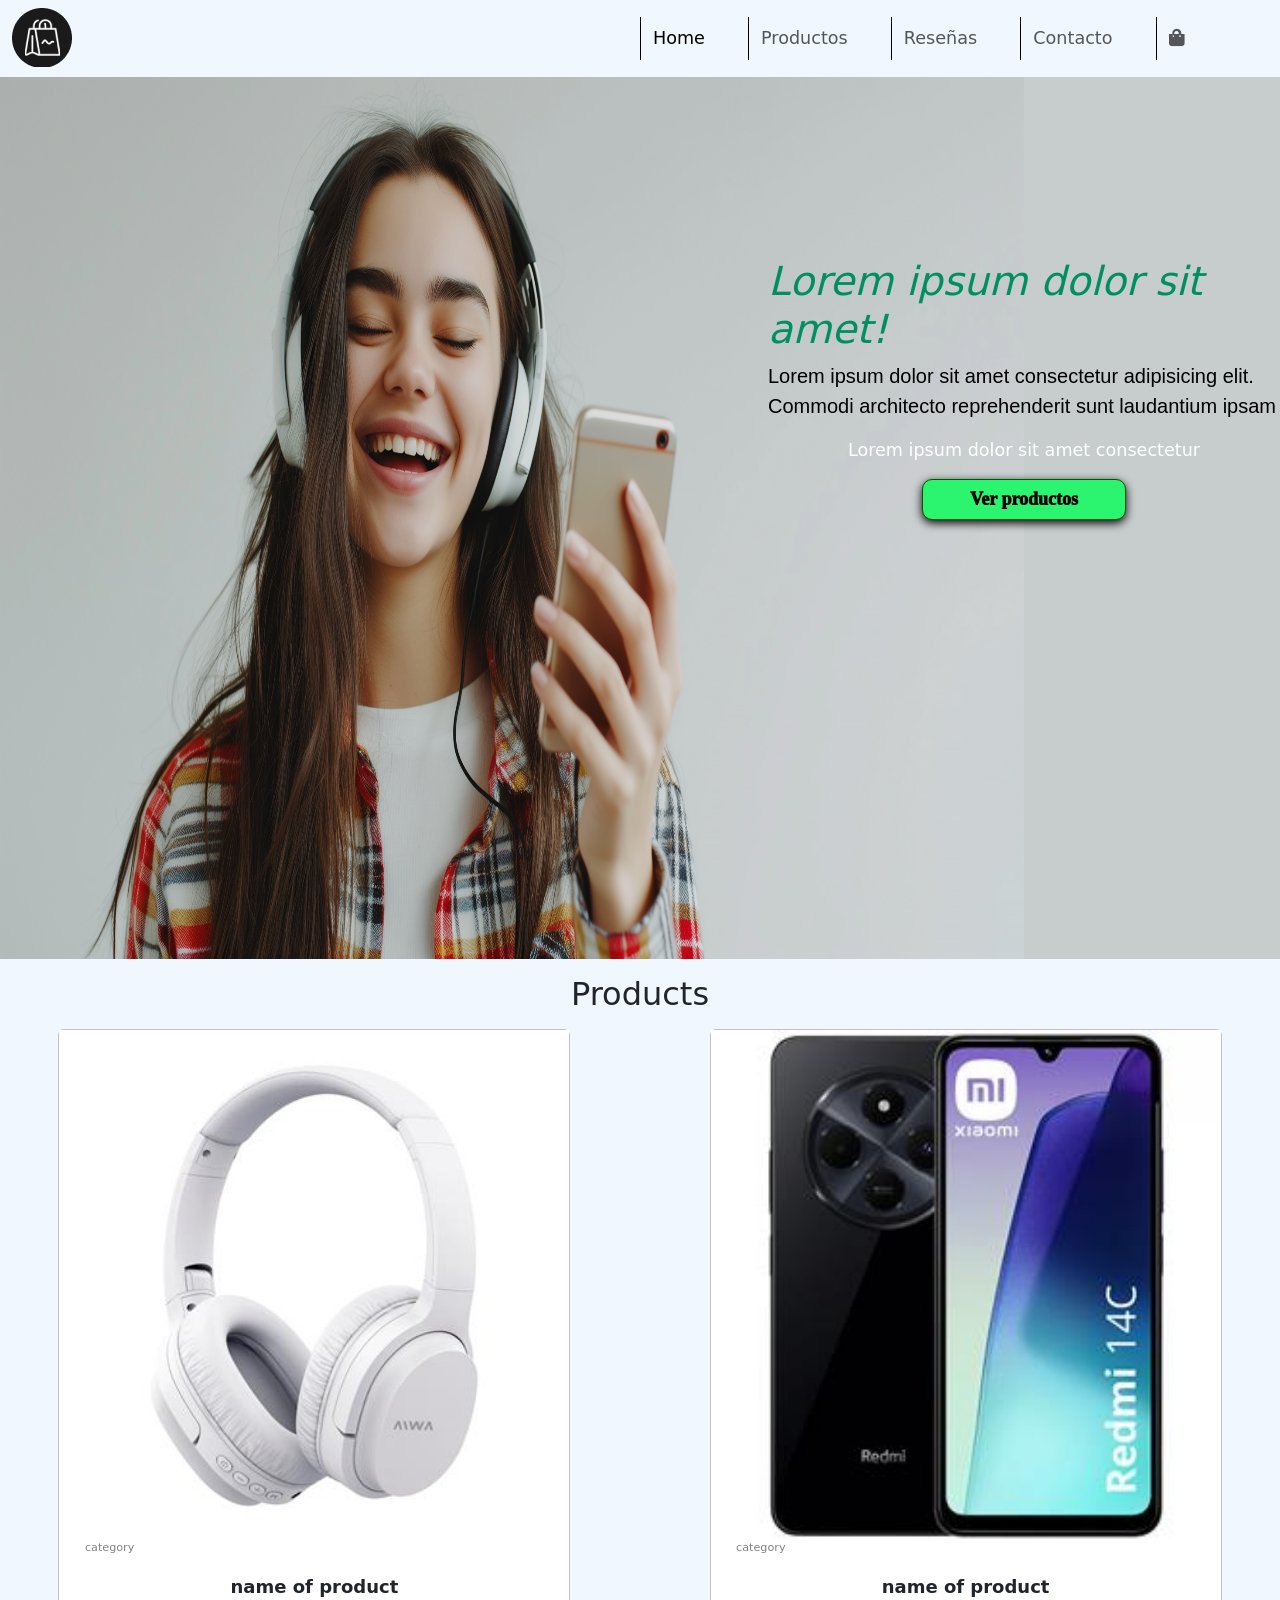
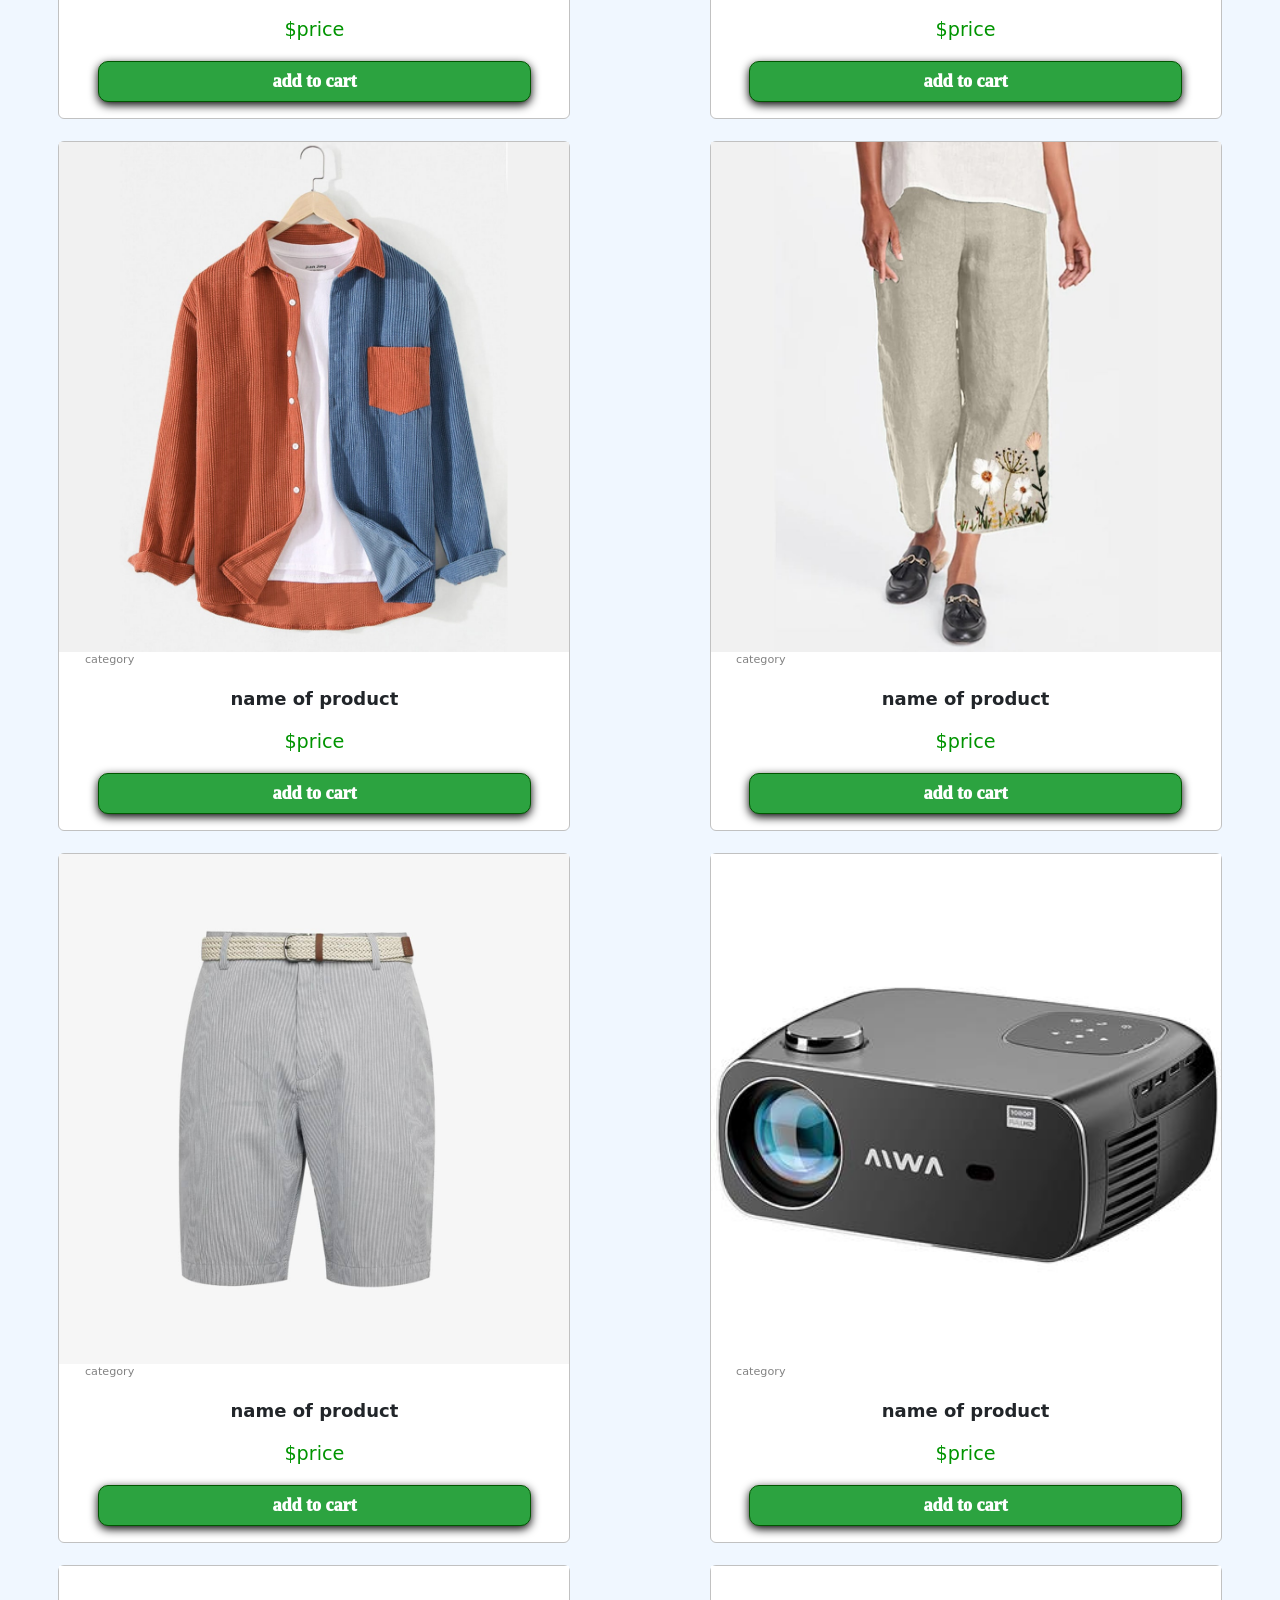
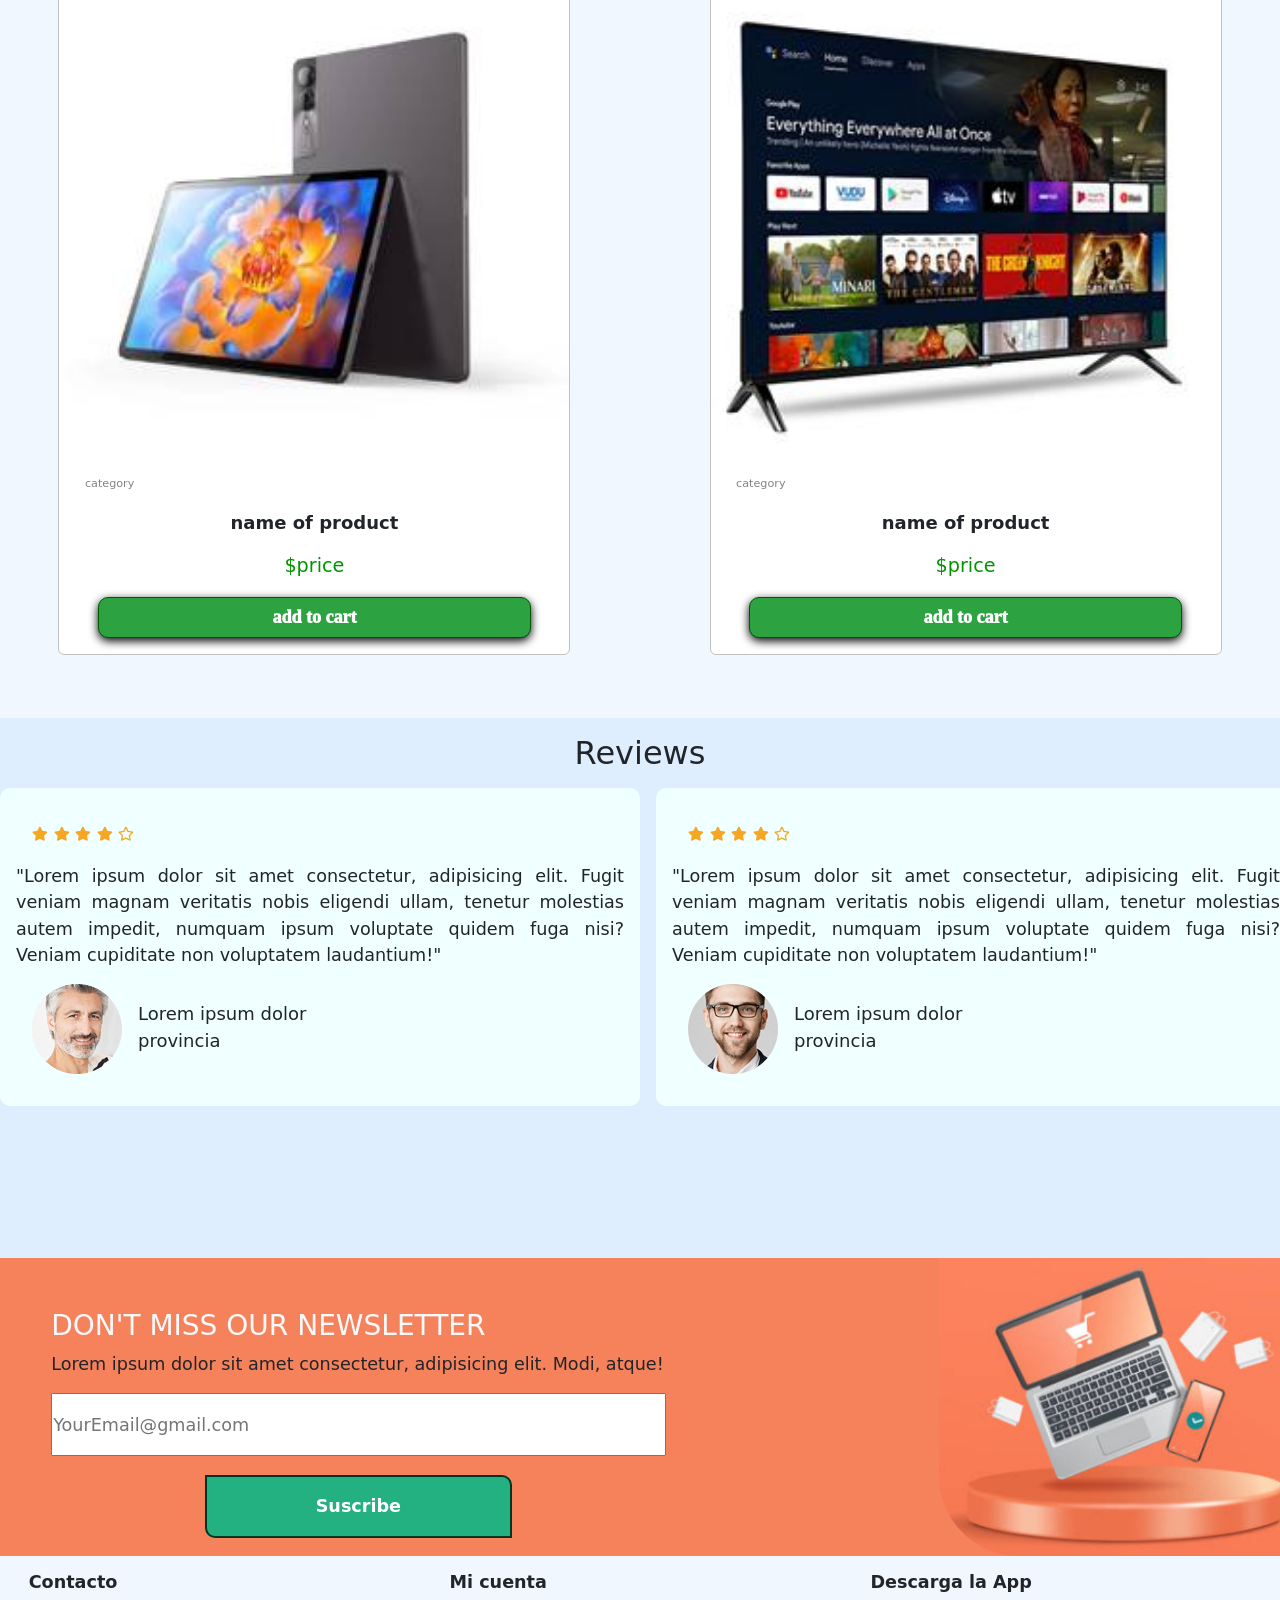
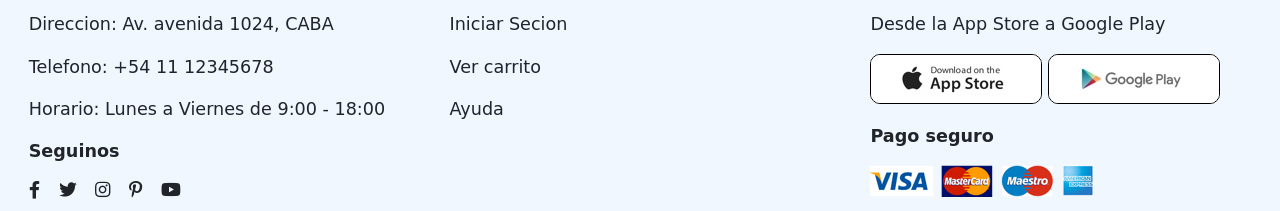
==== commit 954be27e: "responsive webpage" ====
--- a/index.html
+++ b/index.html
@@ -294,7 +294,7 @@
     </section>
     <section id="newsletter">
         <img src="./img/newsletter.png" alt="">
-        <div class="ms-1">
+        <div class="newsletter-container">
             <h3 class="text-light">DON'T MISS OUR NEWSLETTER</h3>
             <p>Lorem ipsum dolor sit amet consectetur, adipisicing elit. Modi, atque!</p>
         </div>
@@ -332,7 +332,7 @@
             <p>Desde la App Store a Google Play</p>
             <img src="./img/pay/app.jpg" alt="App Store" class="pay">
             <img src="./img/pay/play.jpg" alt="Play Store" class="pay">
-            
+
             <p><b>Pago seguro</b></p>
             <img src="./img/pay/pay.png" alt="medios de pago">
         </div>
--- a/css/base.css
+++ b/css/base.css
@@ -14,23 +14,17 @@
     width: 100%;
 }
 
-nav .navbarHead div {
-    width: 100%;
-    display: flex;
-    flex-wrap: nowrap;
-    flex-direction: row;
-    justify-content: space-between;
+.navbar>.navbarHead{
+    display: grid !important;
+    grid-template-columns: 2fr 2fr;
     overflow-x: hidden;
 }
 
 nav .navbarHead ul li {
     padding: 0 9% 0 1%;
     list-style: none;
-    flex: 1;
     text-align: center;
     border-left: 1.5px solid black;
-    flex-shrink: 1;
-    flex-grow: 1;
 }
 
 nav ul li a {
@@ -43,21 +37,26 @@
     padding-top: 4%;
     padding-left: 4%;
     background-color: rgba(246, 130, 92, 1);
-    height: 40vh;
+    min-height: 35vh;
+    max-height: 40vh;
+    min-height: 20vh;
     display: flex !important;
     flex-direction: column;
     margin: 0 auto;
 }
 
 .newsletter-container{
-    max-width: 70%;
+    max-width: 55%;
 }
 
 #newsletter img{
     position: absolute;
     top: 0;
     right: 0;
-    height: 34.5vh !important;
+    min-width: 25%;
+    min-height: 85%;
+    max-width: 40%;
+    max-height: 100%;
     border-bottom-left-radius: 80px;
 }
 
@@ -141,7 +140,7 @@
         font-size: 17px;
     }
     #newsletter {
-        height: 50vh;
+        height: 35vh;
         display: block;
     }
 
@@ -203,13 +202,53 @@
         font-size: 0.8125rem;
     }
 
+    .navbar>.container-fluid {
+        display: grid;
+        grid-template-columns: 2fr 1fr 1fr;
+    }
+
+    .navbar-toggler {
+        grid-column: 4;
+    }
+
+    .navbar-collapse {
+        grid-column: 3/4;
+    }
+
+    .nav-item{
+        padding-left: 50% !important;
+    }
+
+    h3{
+        font-size: 17px;
+    }
+    #newsletter {
+        height: 35vh;
+        display: block;
+    }
+
+    .newsletter-container{
+        max-width: 60%;
+        font-size: 12px;
+    }
+
+    #newsletter .suscribe {
+        width: 60%;
+    }
+
+    #newsletter img{
+        height: 30vh !important;
+    }
+
     .suscribe input {
-        height: 7vh;
-        font-size: 13px;
+        height: 4vh;
+        max-width: 90%;
+        font-size: 12px;
     }
 
     .boton-suscribe {
-        width: 55% !important;
-        height: 5vh !important;
-    }
+        width: 20%;
+        height: 3.7vh !important;
+    }
+
 }
--- a/css/styles.css
+++ b/css/styles.css
@@ -1,12 +1,14 @@
 main {
     position: relative;
-    width: 100%;
-    height: 100vh;
+    width: 100% !important;
+    height: 98vh;
+    background-color: #c7cccc;
 }
 
 main img {
-    width: 100%;
-    height: 100vh;
+    max-width: 80%;
+    min-width: 70%;
+    height: 98vh;
 }
 
 main div {
@@ -106,16 +108,16 @@
 
 .reviews {
     margin-top: 7vh;
-    padding-top: 1vh;
     background-color: rgb(223, 238, 255);
-
+    overflow-y: hidden !important;
+    height: 60vh;
+    min-height: 55vh;
 }
 
 #reviews {
-    height: 53vh;
     display: grid;
     grid-auto-flow: column;
-    grid-auto-columns: 40%;
+    grid-auto-columns: 50%;
     overflow-x: auto;
     gap: 1rem;
 }
@@ -152,18 +154,29 @@
     text-align: center;
     margin: 1rem;
 }
+
 @media (max-width: 576px) {
     main {
-        position: relative;
+        max-height: 90vh;
+        min-height:min-content;
+        background-color: #c7cccc;
+    }
+
+    main img {
+        max-width: 80%;
+        max-height: 90vh;
+        min-width: 70%;
+        min-height: auto;
     }
 
     main div {
         top: 10vh;
-        width: 47%;
+        width: 50%;
+        padding-right: 10px;
     }
 
     main div h1 {
-        font-size: 23px;
+        font-size: 21px;
         font-weight: 500;
     }
 
@@ -177,6 +190,7 @@
         font-weight: 700;
         font-size: 14px;
         box-shadow: 0 1px 4px black;
+        width: fit-content;
     }
 
     .parrafo {
@@ -201,13 +215,18 @@
         font-weight: 400;
         font-size: 1rem;
     }
+
     .reviews {
-        margin-top: 10vh;
+        margin-top: 7vh;
         padding-top: 0.5%;
+        height: fit-content;
+    }
+
+    .boton{
+        width: 60%;
     }
 
     #reviews {
-        height: 74vh;
         grid-auto-columns: 60%;
         padding-left: 1%;
         padding-right: 1%;
@@ -247,13 +266,6 @@
         font-weight: 500;
     }
 
-    .buttonAction {
-        font-weight: 600;
-        font-size: 14px;
-        padding-right: 40%;
-        box-shadow: 0 1px 4px black;
-    }
-
     .parrafo {
         font-weight: 300;
     }
@@ -281,7 +293,6 @@
     }
 
     #reviews {
-        height: 68vh;
         grid-auto-columns: 67%;
         padding-left: 1%;
         padding-right: 1%;
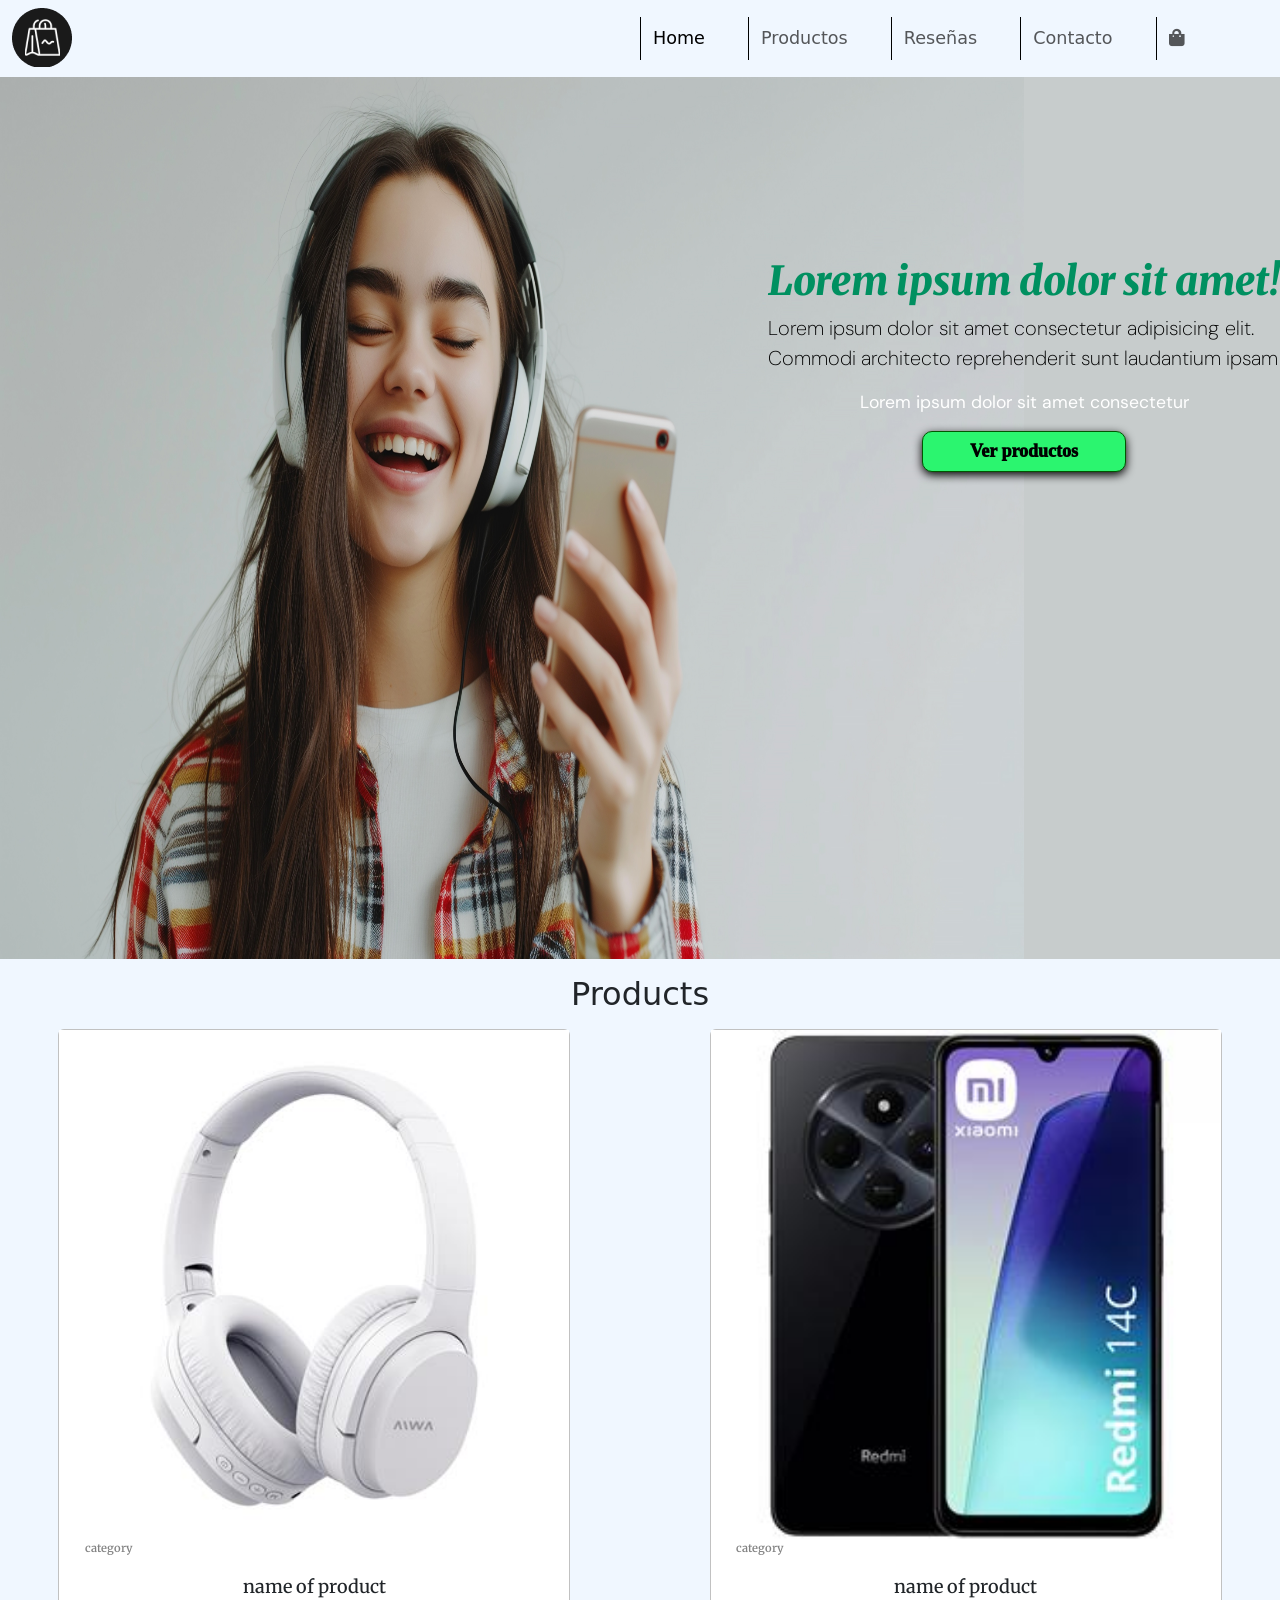
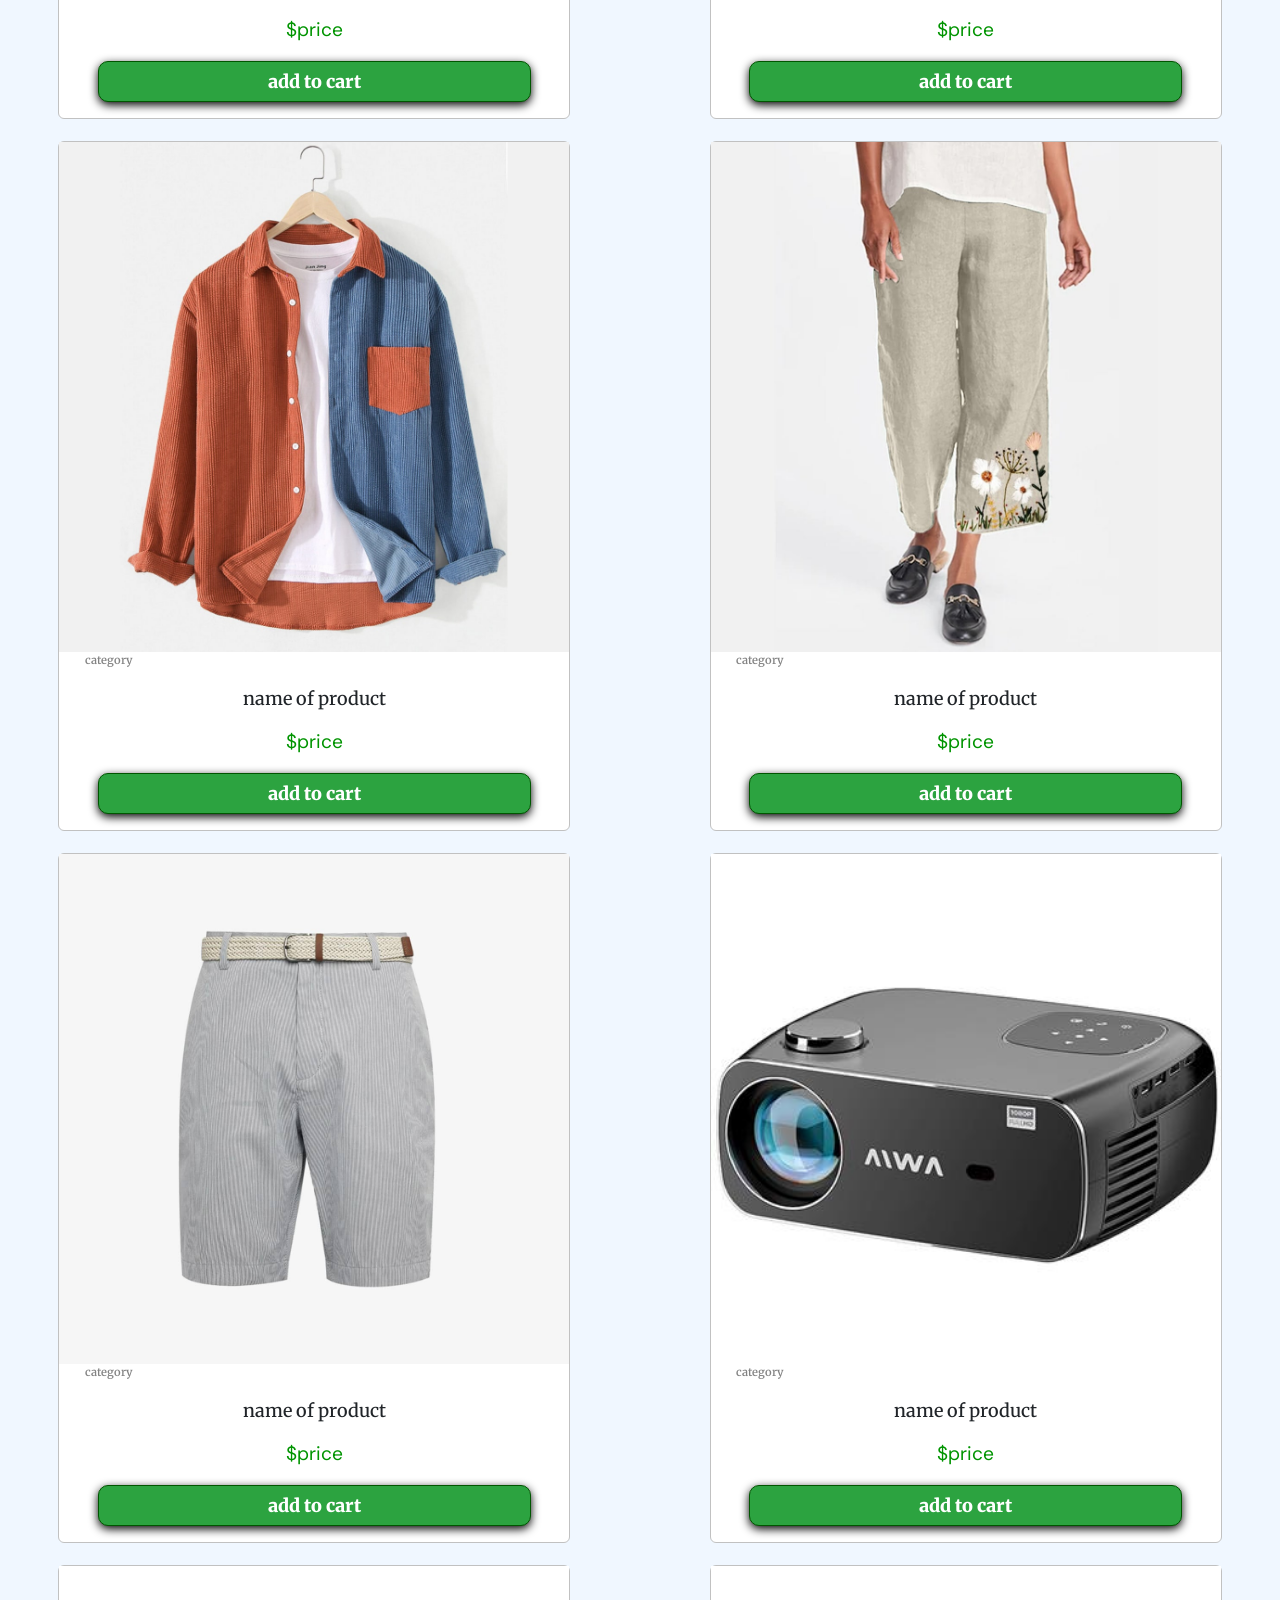
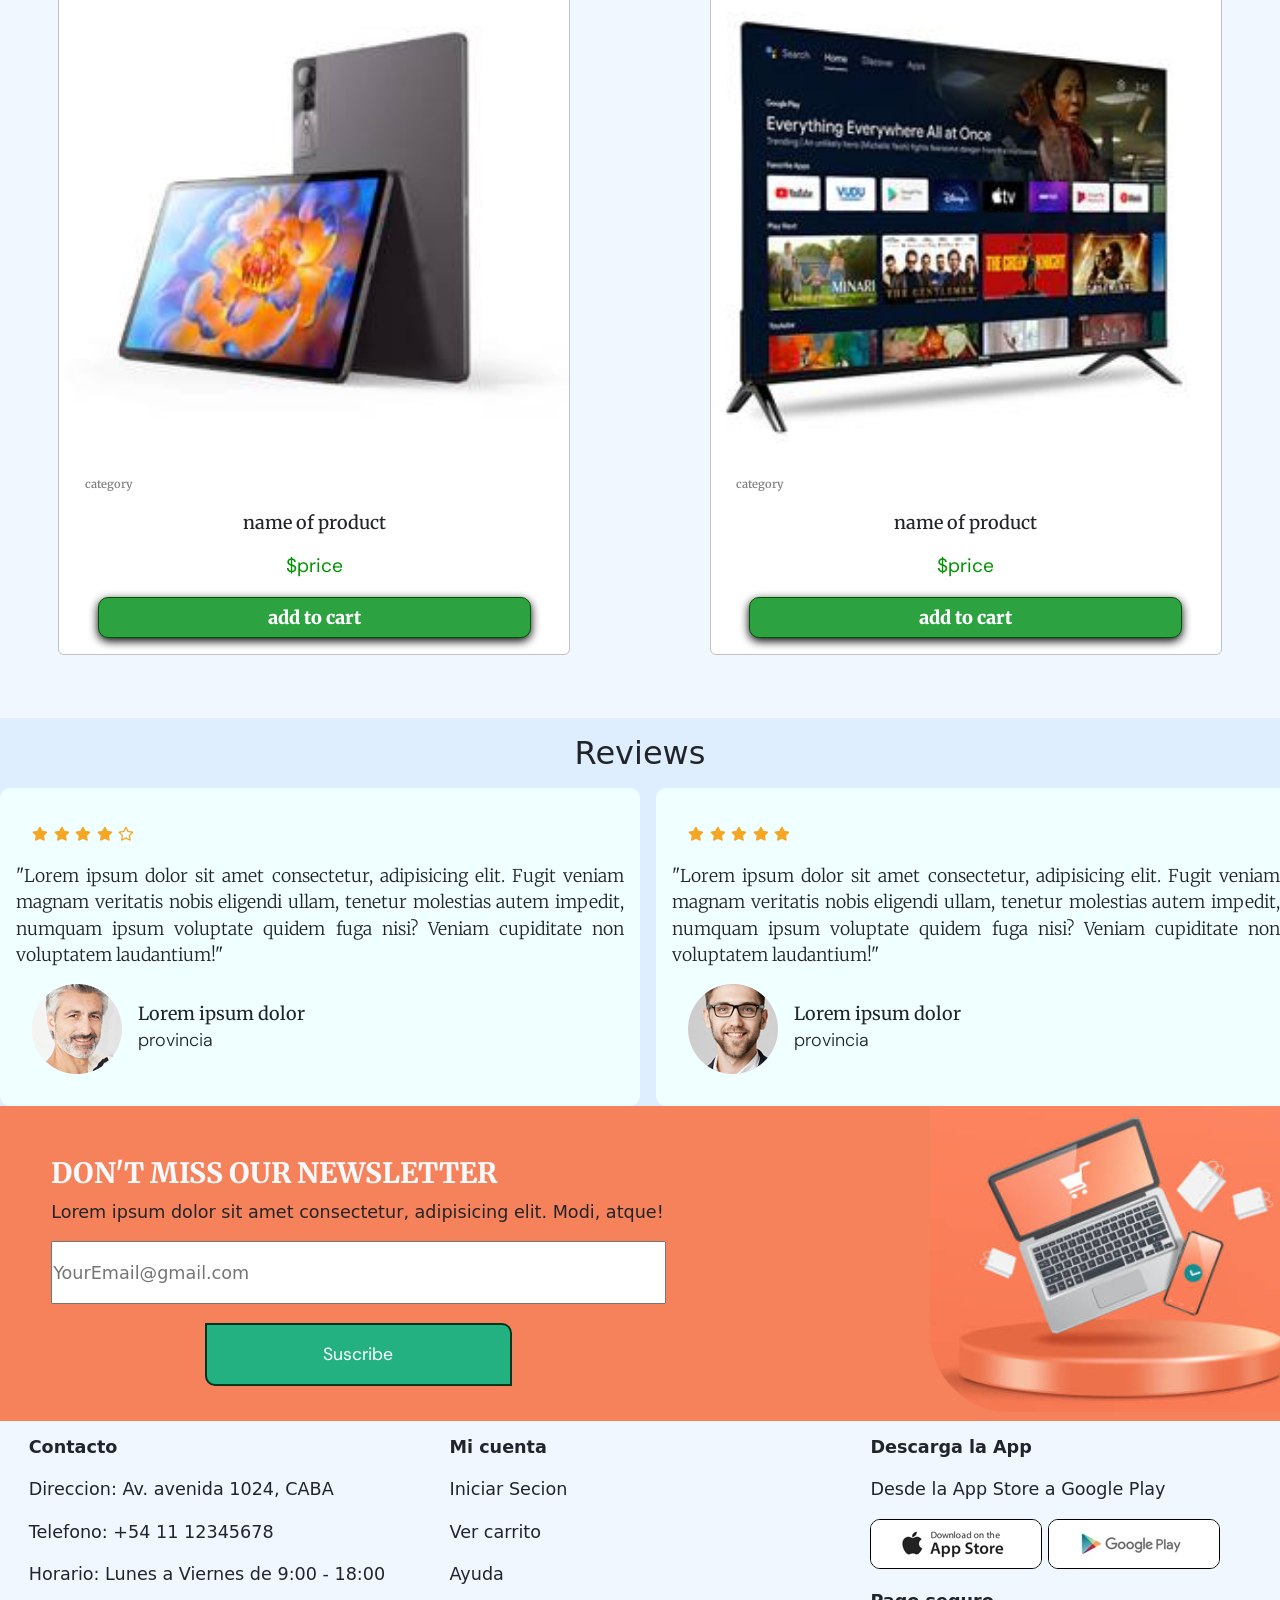
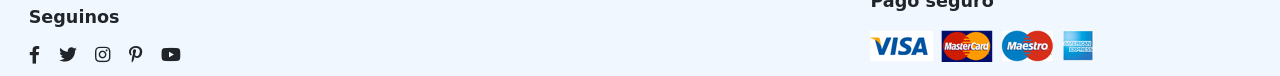
==== commit c5f57de6: "." ====
--- a/index.html
+++ b/index.html
@@ -5,6 +5,15 @@
     <meta charset="UTF-8">
     <meta name="viewport" content="width=device-width, initial-scale=1.0">
     <title>Document</title>
+    <link rel="preconnect" href="https://fonts.googleapis.com">
+    <link rel="preconnect" href="https://fonts.gstatic.com" crossorigin>
+    <link
+        href="https://fonts.googleapis.com/css2?family=DM+Sans:ital,opsz,wght@0,9..40,100..1000;1,9..40,100..1000&display=swap"
+        rel="stylesheet">
+
+    <link
+        href="https://fonts.googleapis.com/css2?family=Merriweather:ital,opsz,wght@0,18..144,300..900;1,18..144,300..900&display=swap"
+        rel="stylesheet">
     <link href="https://cdn.jsdelivr.net/npm/bootstrap@5.3.8/dist/css/bootstrap.min.css" rel="stylesheet"
         integrity="sha384-sRIl4kxILFvY47J16cr9ZwB07vP4J8+LH7qKQnuqkuIAvNWLzeN8tE5YBujZqJLB" crossorigin="anonymous">
     <link rel="stylesheet" href="https://pro.fontawesome.com/releases/v5.10.0/css/all.css" />
@@ -172,7 +181,7 @@
                     <i class="fas fa-star"></i>
                     <i class="far fa-star"></i>
                 </div>
-                <p>
+                <p class="resenias-contenido">
                     "Lorem ipsum dolor sit amet consectetur, adipisicing elit. Fugit veniam magnam veritatis nobis
                     eligendi ullam, tenetur molestias autem impedit, numquam ipsum voluptate quidem fuga nisi? Veniam
                     cupiditate non voluptatem laudantium!"
@@ -191,9 +200,72 @@
                     <i class="fas fa-star"></i>
                     <i class="fas fa-star"></i>
                     <i class="fas fa-star"></i>
+                    <i class="fas fa-star"></i>
+                </div>
+                <p class="resenias-contenido">
+                    "Lorem ipsum dolor sit amet consectetur, adipisicing elit. Fugit veniam magnam veritatis nobis
+                    eligendi ullam, tenetur molestias autem impedit, numquam ipsum voluptate quidem fuga nisi? Veniam
+                    cupiditate non voluptatem laudantium!"
+                </p>
+                <div class="resenias-nombre">
+                    <img src="./img/people/2.png" alt="">
+                    <div>
+                        <p>Lorem ipsum dolor</p>
+                        <p class="resenias-provincia">provincia</p>
+                    </div>
+                </div>
+            </div>
+            <div>
+                <div class="resenia-estrellas">
+                    <i class="fas fa-star"></i>
+                    <i class="fas fa-star"></i>
+                    <i class="fas fa-star"></i>
+                    <i class="fas fa-star"></i>
+                    <i class="fas fa-star"></i>
+                </div>
+                <p class="resenias-contenido">
+                    "Lorem ipsum dolor sit amet consectetur, adipisicing elit. Fugit veniam magnam veritatis nobis
+                    eligendi ullam, tenetur molestias autem impedit, numquam ipsum voluptate quidem fuga nisi? Veniam
+                    cupiditate non voluptatem laudantium!"
+                </p>
+                <div class="resenias-nombre">
+                    <img src="./img/people/3.png" alt="">
+                    <div>
+                        <p>Lorem ipsum dolor</p>
+                        <p class="resenias-provincia">provincia</p>
+                    </div>
+                </div>
+            </div>
+            <div>
+                <div class="resenia-estrellas">
+                    <i class="fas fa-star"></i>
+                    <i class="fas fa-star"></i>
+                    <i class="fas fa-star"></i>
+                    <i class="fas fa-star"></i>
+                    <i class="fas fa-star"></i>
+                </div>
+                <p class="resenias-contenido">
+                    "Lorem ipsum dolor sit amet consectetur, adipisicing elit. Fugit veniam magnam veritatis nobis
+                    eligendi ullam, tenetur molestias autem impedit, numquam ipsum voluptate quidem fuga nisi? Veniam
+                    cupiditate non voluptatem laudantium!"
+                </p>
+                <div class="resenias-nombre">
+                    <img src="./img/people/1.png" alt="">
+                    <div>
+                        <p>Lorem ipsum dolor</p>
+                        <p class="resenias-provincia">provincia</p>
+                    </div>
+                </div>
+            </div>
+            <div>
+                <div class="resenia-estrellas">
+                    <i class="fas fa-star"></i>
+                    <i class="fas fa-star"></i>
+                    <i class="fas fa-star"></i>
                     <i class="far fa-star"></i>
-                </div>
-                <p>
+                    <i class="far fa-star"></i>
+                </div>
+                <p class="resenias-contenido">
                     "Lorem ipsum dolor sit amet consectetur, adipisicing elit. Fugit veniam magnam veritatis nobis
                     eligendi ullam, tenetur molestias autem impedit, numquam ipsum voluptate quidem fuga nisi? Veniam
                     cupiditate non voluptatem laudantium!"
@@ -212,72 +284,9 @@
                     <i class="fas fa-star"></i>
                     <i class="fas fa-star"></i>
                     <i class="fas fa-star"></i>
-                    <i class="far fa-star"></i>
-                </div>
-                <p>
-                    "Lorem ipsum dolor sit amet consectetur, adipisicing elit. Fugit veniam magnam veritatis nobis
-                    eligendi ullam, tenetur molestias autem impedit, numquam ipsum voluptate quidem fuga nisi? Veniam
-                    cupiditate non voluptatem laudantium!"
-                </p>
-                <div class="resenias-nombre">
-                    <img src="./img/people/3.png" alt="">
-                    <div>
-                        <p>Lorem ipsum dolor</p>
-                        <p class="resenias-provincia">provincia</p>
-                    </div>
-                </div>
-            </div>
-            <div>
-                <div class="resenia-estrellas">
-                    <i class="fas fa-star"></i>
-                    <i class="fas fa-star"></i>
-                    <i class="fas fa-star"></i>
-                    <i class="fas fa-star"></i>
-                    <i class="far fa-star"></i>
-                </div>
-                <p>
-                    "Lorem ipsum dolor sit amet consectetur, adipisicing elit. Fugit veniam magnam veritatis nobis
-                    eligendi ullam, tenetur molestias autem impedit, numquam ipsum voluptate quidem fuga nisi? Veniam
-                    cupiditate non voluptatem laudantium!"
-                </p>
-                <div class="resenias-nombre">
-                    <img src="./img/people/1.png" alt="">
-                    <div>
-                        <p>Lorem ipsum dolor</p>
-                        <p class="resenias-provincia">provincia</p>
-                    </div>
-                </div>
-            </div>
-            <div>
-                <div class="resenia-estrellas">
-                    <i class="fas fa-star"></i>
-                    <i class="fas fa-star"></i>
-                    <i class="fas fa-star"></i>
-                    <i class="fas fa-star"></i>
-                    <i class="far fa-star"></i>
-                </div>
-                <p>
-                    "Lorem ipsum dolor sit amet consectetur, adipisicing elit. Fugit veniam magnam veritatis nobis
-                    eligendi ullam, tenetur molestias autem impedit, numquam ipsum voluptate quidem fuga nisi? Veniam
-                    cupiditate non voluptatem laudantium!"
-                </p>
-                <div class="resenias-nombre">
-                    <img src="./img/people/2.png" alt="">
-                    <div>
-                        <p>Lorem ipsum dolor</p>
-                        <p class="resenias-provincia">provincia</p>
-                    </div>
-                </div>
-            </div>
-            <div>
-                <div class="resenia-estrellas">
-                    <i class="fas fa-star"></i>
-                    <i class="fas fa-star"></i>
-                    <i class="fas fa-star"></i>
-                    <i class="fas fa-star"></i>
-                    <i class="far fa-star"></i>
-                </div>
-                <p>
+                    <i class="fas fa-star"></i>
+                </div>
+                <p class="resenias-contenido">
                     "Lorem ipsum dolor sit amet consectetur, adipisicing elit. Fugit veniam magnam veritatis nobis
                     eligendi ullam, tenetur molestias autem impedit, numquam ipsum voluptate quidem fuga nisi? Veniam
                     cupiditate non voluptatem laudantium!"
@@ -295,7 +304,7 @@
     <section id="newsletter">
         <img src="./img/newsletter.png" alt="">
         <div class="newsletter-container">
-            <h3 class="text-light">DON'T MISS OUR NEWSLETTER</h3>
+            <h3 class="text-light titulo-newsletter">DON'T MISS OUR NEWSLETTER</h3>
             <p>Lorem ipsum dolor sit amet consectetur, adipisicing elit. Modi, atque!</p>
         </div>
         <div class="suscribe">
--- a/css/base.css
+++ b/css/base.css
@@ -38,8 +38,7 @@
     padding-left: 4%;
     background-color: rgba(246, 130, 92, 1);
     min-height: 35vh;
-    max-height: 40vh;
-    min-height: 20vh;
+    max-height: 48vh;
     display: flex !important;
     flex-direction: column;
     margin: 0 auto;
@@ -82,6 +81,13 @@
     border-bottom-left-radius: 10px;
     color: white;
     font-weight: 700;
+    font-family: 'DM Sans', sans-serif;
+    font-weight: 400 !important;
+}
+
+.titulo-newsletter{
+    font-family: 'Merriweather', serif;
+    font-weight: 800 !important;
 }
 
 #footer {
@@ -139,10 +145,6 @@
     h3{
         font-size: 17px;
     }
-    #newsletter {
-        height: 35vh;
-        display: block;
-    }
 
     .newsletter-container{
         max-width: 60%;
@@ -222,10 +224,6 @@
     h3{
         font-size: 17px;
     }
-    #newsletter {
-        height: 35vh;
-        display: block;
-    }
 
     .newsletter-container{
         max-width: 60%;
@@ -237,7 +235,7 @@
     }
 
     #newsletter img{
-        height: 30vh !important;
+        height: auto !important;
     }
 
     .suscribe input {
--- a/css/styles.css
+++ b/css/styles.css
@@ -23,9 +23,14 @@
 
 .parrafo-banner {
     font-size: 20px;
-    font-weight: 400;
-    font-family: 'Franklin Gothic Medium', 'Arial Narrow', Arial, sans-serif;
+    font-family: 'DM Sans', sans-serif;
+    font-weight: 200 !important;
     color: black;
+}
+
+h1 {
+    font-family: 'Merriweather', serif;
+    font-weight: 900 !important;
 }
 
 .buttonAction {
@@ -45,15 +50,19 @@
 }
 
 .parrafo {
-    font-weight: 400;
     color: rgb(255, 255, 255);
     text-align: center;
+    font-family: 'DM Sans', sans-serif;
+    font-weight: 400 !important;
 }
 
 .boton {
     width: 85%;
     background-color: rgb(44, 163, 64);
     color: white;
+
+    font-family: 'Merriweather', serif;
+    font-weight: 900 !important;
 }
 
 #products {
@@ -87,6 +96,8 @@
     font-size: 0.7rem;
     color: rgb(130, 130, 130);
     padding-left: 5%;
+    font-family: 'Merriweather', serif;
+    font-weight: 600 !important;
 }
 
 .price {
@@ -94,12 +105,15 @@
     font-size: 1.2rem;
     text-align: center;
     margin-bottom: 1rem;
+    font-family: 'DM Sans', sans-serif;
+    font-weight: 400 !important;
 }
 
 .name {
     text-align: center;
-    font-weight: 700;
     font-size: 18px;
+    font-family: 'Merriweather', serif;
+    font-weight: 500 !important;
 }
 
 .card div div button {
@@ -110,8 +124,7 @@
     margin-top: 7vh;
     background-color: rgb(223, 238, 255);
     overflow-y: hidden !important;
-    height: 60vh;
-    min-height: 55vh;
+    height: fit-content;
 }
 
 #reviews {
@@ -134,6 +147,11 @@
     margin: 0;
 }
 
+.resenias-contenido {
+    font-family: 'Merriweather', serif;
+    font-weight: 300 !important;
+}
+
 .resenia-estrellas i {
     color: #f5a623;
     font-size: 14px;
@@ -141,13 +159,15 @@
 
 .resenias-nombre {
     font-size: 18px;
-    font-weight: 500;
     display: flex;
     flex-wrap: nowrap;
+    font-family: 'Merriweather', serif;
+    font-weight: 400 !important;
 }
 
 .resenias-provincia {
-    font-weight: 200;
+    font-family: 'DM Sans', sans-serif;
+    font-weight: 300 !important;
 }
 
 .subtitle {
@@ -158,7 +178,7 @@
 @media (max-width: 576px) {
     main {
         max-height: 90vh;
-        min-height:min-content;
+        min-height: min-content;
         background-color: #c7cccc;
     }
 
@@ -197,6 +217,9 @@
         font-weight: 300;
     }
 
+    .resenias-contenido {
+        font-size: 13px;
+    }
 
     .subtitle {
         margin: 1rem;
@@ -222,7 +245,7 @@
         height: fit-content;
     }
 
-    .boton{
+    .boton {
         width: 60%;
     }
 
@@ -235,7 +258,7 @@
     }
 
     .resenias-nombre {
-        font-size: 16px;
+        font-size: 15px;
         font-weight: 500;
     }
 
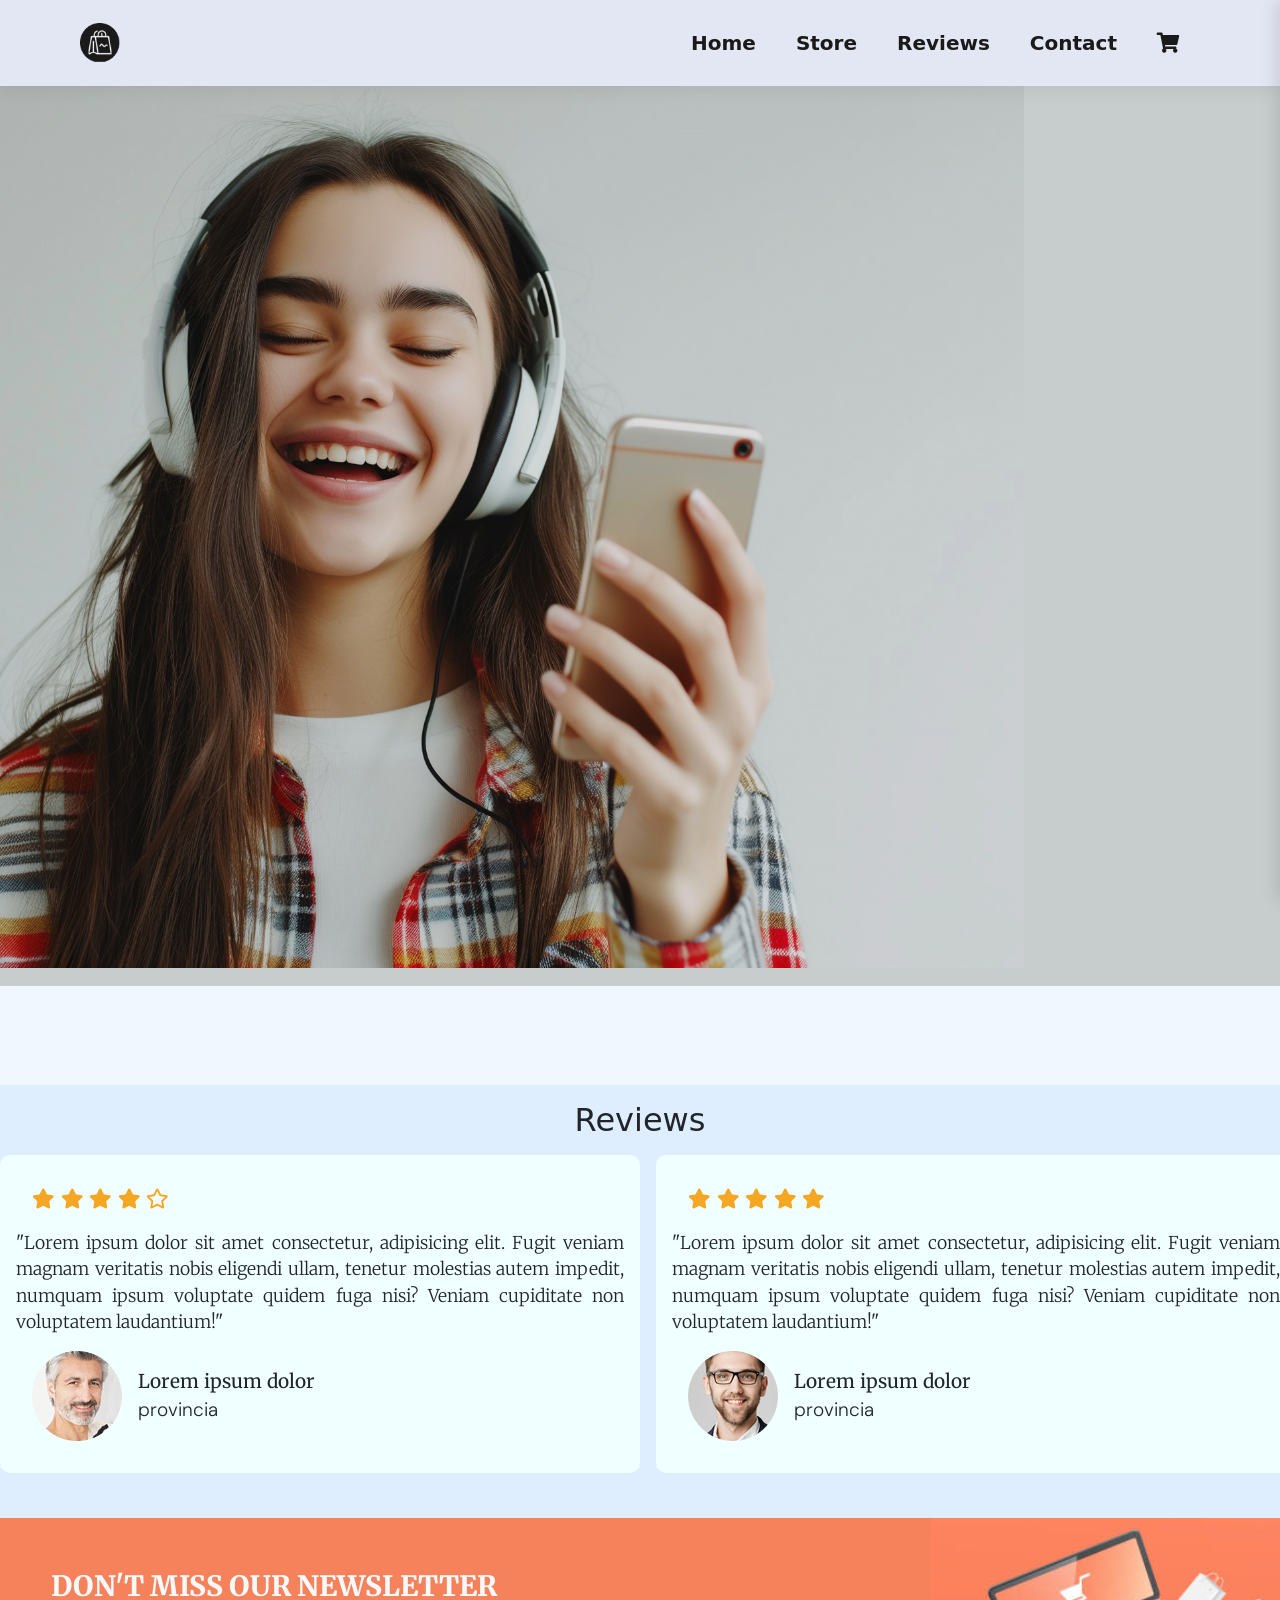
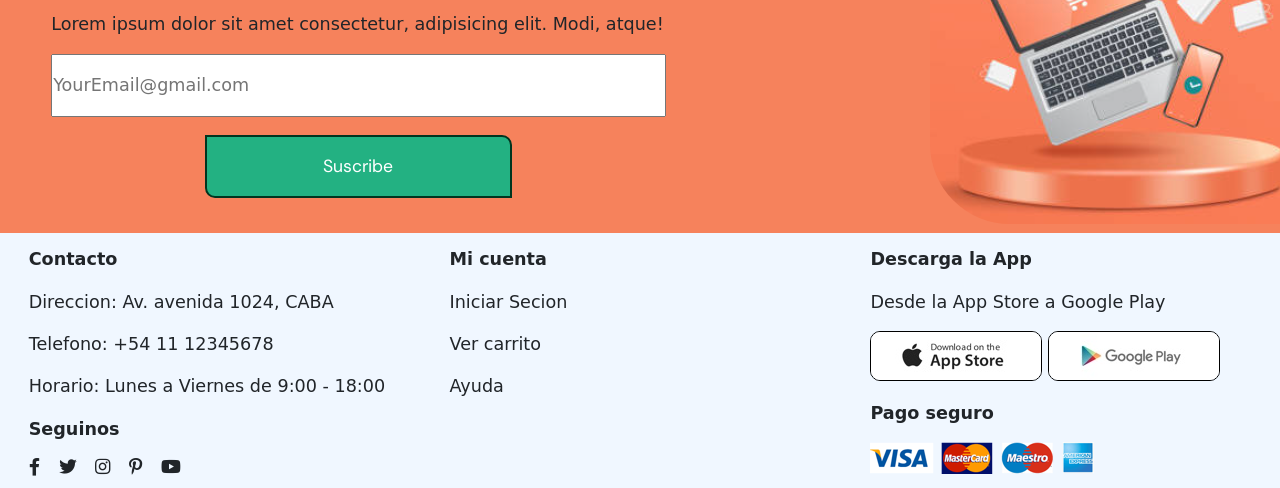
==== commit a6fce697: "agrego carrito y funcionalidades varios" ====
--- a/index.html
+++ b/index.html
@@ -4,7 +4,7 @@
 <head>
     <meta charset="UTF-8">
     <meta name="viewport" content="width=device-width, initial-scale=1.0">
-    <title>Document</title>
+    <title>Home - Ecommerce</title>
     <link rel="preconnect" href="https://fonts.googleapis.com">
     <link rel="preconnect" href="https://fonts.gstatic.com" crossorigin>
     <link
@@ -23,153 +23,74 @@
 
 <body>
     <header class="header">
-        <nav class="navbar navbar-expand-lg">
-            <div class="container-fluid navbarHead">
-                <div>
-                    <a href="./" class="navbar-brand">
-                        <img src="./img/logo1.png" class="logo" alt="logo-compra">
+        <a href="index.html">
+            <img src="img/logo1.png" class="logo" alt="Logo Talento Tech" width="40px" height="40px">
+        </a>
+        <div>
+            <ul id="navbar" class="navbar">
+                <li><a href="index.html">Home</a></li>
+                <li><a href="./templates/tienda.html">Store</a></li>
+                <li><a href="#reviews">Reviews</a></li>
+                <li><a href="./templates/contacto.html">Contact</a></li>
+                <li>
+                    <a href="#" class="btn-abrir-carrito">
+                        <i class="fa fa-shopping-cart" aria-hidden="true"></i>
                     </a>
-                </div>
-                <button class="navbar-toggler" type="button" data-bs-toggle="collapse"
-                    data-bs-target="#navbarSupportedContent" aria-controls="navbarSupportedContent"
-                    aria-expanded="false" aria-label="Toggle navigation">
-                    <span class="navbar-toggler-icon"></span>
-                </button>
-                <div class="collapse navbar-collapse" id="navbarSupportedContent">
-                    <ul class="navbar-nav me-auto mb-2 mb-lg-0">
-                        <li class="nav-item">
-                            <a class="nav-link active" aria-current="page" href="./index.html">Home</a>
-                        </li>
-                        <li class="nav-item">
-                            <a class="nav-link" href="#products">Productos</a>
-                        </li>
-                        <li class="nav-item">
-                            <a class="nav-link" href="#reviews">Reseñas</a>
-                        </li>
-                        <li class="nav-item">
-                            <a class="nav-link" href="./templates/contacto.html">Contacto</a>
-                        </li>
-                        <li class="nav-item">
-                            <a class="nav-link">
-                                <i class="fa fa-shopping-bag" aria-hidden="true"></i>
-                            </a>
-                        </li>
-                    </ul>
-                </div>
-            </div>
-        </nav>
+                </li>
+                <a href="#" id="close" class="close">
+                    <i class="far fa-times" aria-hidden="true"></i>
+                </a>
+            </ul>
+        </div>
+        <div class="mobile">
+            <a href="#" class="btn-abrir-carrito">
+                <i class="fa fa-shopping-cart" aria-hidden="true"></i>
+            </a>
+            <i id="bar" class="fas fa-outdent"></i>
+        </div>
     </header>
+    
+    <div id="carrito-overlay" class="carrito-overlay"></div>
+    <section id="carrito-lateral" class="carrito-sidebar">
+        <div class="carrito-header">
+            <h3>Mi Carrito</h3>
+            <button id="close-carrito" class="close-carrito">✕</button>
+        </div>
+
+        <div id="carrito-items-container" class="carrito-body">
+        </div>
+
+        <div class="carrito-footer">
+            <div class="total-contenedor">
+                <span>Total:</span>
+                <span id="carrito-total">$0.00</span>
+            </div>
+            <button class="btn-compra">Comprar ahora</button>
+        </div>
+    </section>
 
     <main>
         <img src="./img/hero4.jpg" alt="" class="banner">
-        <div>
+        <div class="container-main">
             <h1><em>Lorem ipsum dolor sit amet!</em></h1>
             <p class="parrafo-banner">Lorem ipsum dolor sit amet consectetur adipisicing elit. Commodi architecto
                 reprehenderit sunt laudantium
                 ipsam</p>
             <p class="parrafo">Lorem ipsum dolor sit amet consectetur</p>
-            <input type="button" value="Ver productos" class="buttonAction">
+            <a href="#secciones-categorias-container" class="buttonAction">Ver productos</a>
         </div>
     </main>
-    <section id="products">
-        <h2 class="subtitle">Products</h2>
-        <div id="cards">
-            <div class="card">
-                <img src="./img/productos/auriculares.jpg" alt="">
-                <div>
-                    <p class="category">category</p>
-                    <p class="name">name of product</p>
-                    <p class="price">$price</p>
-                    <div>
-                        <button class="buttonAction boton">add to cart</button>
-                    </div>
-                </div>
-            </div>
-
-            <div class="card">
-                <img src="./img/productos/calular.jpg" alt="">
-                <div>
-                    <p class="category">category</p>
-                    <p class="name">name of product</p>
-                    <p class="price">$price</p>
-                    <div>
-                        <button class="buttonAction boton">add to cart</button>
-                    </div>
-                </div>
-            </div>
-
-            <div class="card">
-                <img src="./img/productos/f6.jpg" alt="">
-                <div>
-                    <p class="category">category</p>
-                    <p class="name">name of product</p>
-                    <p class="price">$price</p>
-                    <div>
-                        <button class="buttonAction boton">add to cart</button>
-                    </div>
-                </div>
-            </div>
-
-            <div class="card">
-                <img src="./img/productos/f7.jpg" alt="">
-                <div>
-                    <p class="category">category</p>
-                    <p class="name">name of product</p>
-                    <p class="price">$price</p>
-                    <div>
-                        <button class="buttonAction boton">add to cart</button>
-                    </div>
-                </div>
-            </div>
-
-            <div class="card">
-                <img src="./img/productos/n6.jpg" alt="">
-                <div>
-                    <p class="category">category</p>
-                    <p class="name">name of product</p>
-                    <p class="price">$price</p>
-                    <div>
-                        <button class="buttonAction boton">add to cart</button>
-                    </div>
-                </div>
-            </div>
-
-            <div class="card">
-                <img src="./img/productos/proyector.jpg" alt="">
-                <div>
-                    <p class="category">category</p>
-                    <p class="name">name of product</p>
-                    <p class="price">$price</p>
-                    <div>
-                        <button class="buttonAction boton">add to cart</button>
-                    </div>
-                </div>
-            </div>
-
-            <div class="card">
-                <img src="./img/productos/tablet.jpg" alt="">
-                <div>
-                    <p class="category">category</p>
-                    <p class="name">name of product</p>
-                    <p class="price">$price</p>
-                    <div>
-                        <button class="buttonAction boton">add to cart</button>
-                    </div>
-                </div>
-            </div>
-
-            <div class="card">
-                <img src="./img/productos/television.jpg" alt="">
-                <div>
-                    <p class="category">category</p>
-                    <p class="name">name of product</p>
-                    <p class="price">$price</p>
-                    <div>
-                        <button class="buttonAction boton">add to cart</button>
-                    </div>
-                </div>
-            </div>
-    </section>
+
+    <section id="secciones-categorias-container"></section>
+    <div id="overlayModal" class="modal-overlay">
+        <div class="modal-custom">
+            <button id="btnCerrarModal" class="modal-cerrar">✕</button>
+            <img id="modalImagen" src="" alt="">
+            <h5 id="modalTitulo" class="text-center"></h5>
+            <p id="modalDescripcion"></p>
+            <h4 id="modalPrecio"></h4>
+        </div>
+    </div>
     <section class="reviews">
         <h2 class="subtitle">Reviews</h2>
         <div id="reviews">
@@ -350,6 +271,10 @@
     <script src="https://cdn.jsdelivr.net/npm/bootstrap@5.3.8/dist/js/bootstrap.bundle.min.js"
         integrity="sha384-FKyoEForCGlyvwx9Hj09JcYn3nv7wiPVlz7YYwJrWVcXK/BmnVDxM+D2scQbITxI"
         crossorigin="anonymous"></script>
+
+    <script src="./script/base.js"></script>
+    <script src="./script/productos.js"></script>
+    <script src="./script/script.js"></script>
 </body>
 
 </html>
--- a/css/base.css
+++ b/css/base.css
@@ -10,26 +10,142 @@
     overflow-x: hidden;
 }
 
+
 .header {
+    display: flex;
+    align-items: center;
+    justify-content: space-between;
+    padding: 20px 80px;
+    background-color: #E3E6f3;
+    box-shadow: 0 5px 15px rgba(0, 0, 0, 0.06);
+    z-index: 998;
+    position: sticky;
+    top: 0;
+    left: 0;
+}
+
+.navbar {
+    margin: 0;
+    z-index: 999;
+}
+
+.navbar li {
+    list-style: none;
+    padding: 0 20px;
+}
+
+.navbar a {
+    text-decoration: none;
+    font-weight: 600;
+    color: #1a1a1a;
+    transition: 0.3s ease;
+    font-size: 20px;
+}
+
+.navbar a:hover {
+    color: #088178;
+}
+
+.mobile {
+    display: none;
+    align-items: center;
+}
+
+.close {
+    display: none;
+}
+
+.carrito-sidebar {
+    position: fixed;
+    top: 0;
+    right: -400px;
+    width: 400px;
+    max-width: 100vw;
+    height: 100vh;
+    background-color: #ffffff;
+    box-shadow: -5px 0 15px rgba(0, 0, 0, 0.1);
+    z-index: 999;
+    display: flex !important;
+    flex-direction: column;
+    transition: right 0.3s ease;
+}
+
+.carrito-sidebar.active {
+    right: 0;
+}
+
+.carrito-header {
+    display: flex;
+    justify-content: space-between;
+    align-items: center;
+    padding: 20px;
+    border-bottom: 1px solid #e0e0e0;
+    background-color: #E3E6f3;
+}
+
+.close-carrito {
+    background: none;
+    border: none;
+    font-size: 20px;
+    cursor: pointer;
+}
+
+.carrito-body {
+    flex-grow: 1;
+    padding: 20px;
+    overflow-y: auto;
+    display: flex;
+    flex-direction: column;
+    gap: 15px;
+}
+
+.carrito-item {
+    display: flex;
+    align-items: center;
+    gap: 15px;
+    padding-bottom: 15px;
+    border-bottom: 1px solid #f0f0f0;
+}
+
+.carrito-item img {
+    width: 60px;
+    height: 60px;
+    object-fit: contain;
+}
+
+.item-detalles {
+    flex-grow: 1;
+}
+
+.item-detalles h5 {
+    font-size: 14px;
+    margin: 0 0 5px 0;
+    color: #333;
+}
+
+.carrito-footer {
+    padding: 20px;
+    border-top: 1px solid #e0e0e0;
+    background-color: #fafafa;
+}
+
+.total-contenedor {
+    display: flex;
+    justify-content: space-between;
+    font-weight: bold;
+    font-size: 18px;
+    margin-bottom: 15px;
+}
+
+.btn-compra {
     width: 100%;
-}
-
-.navbar>.navbarHead{
-    display: grid !important;
-    grid-template-columns: 2fr 2fr;
-    overflow-x: hidden;
-}
-
-nav .navbarHead ul li {
-    padding: 0 9% 0 1%;
-    list-style: none;
-    text-align: center;
-    border-left: 1.5px solid black;
-}
-
-nav ul li a {
-    text-decoration: none;
-    color: black;
+    padding: 12px;
+    background-color: #088178;
+    color: #ffffff;
+    border: none;
+    border-radius: 4px;
+    font-weight: 600;
+    cursor: pointer;
 }
 
 #newsletter {
@@ -44,11 +160,11 @@
     margin: 0 auto;
 }
 
-.newsletter-container{
+.newsletter-container {
     max-width: 55%;
 }
 
-#newsletter img{
+#newsletter img {
     position: absolute;
     top: 0;
     right: 0;
@@ -85,7 +201,7 @@
     font-weight: 400 !important;
 }
 
-.titulo-newsletter{
+.titulo-newsletter {
     font-family: 'Merriweather', serif;
     font-weight: 800 !important;
 }
@@ -120,7 +236,150 @@
     justify-content: space-between;
 }
 
-@media (max-width: 576px) {
+.item-detalles {
+    width: 100%;
+    flex-grow: 1;
+    display: flex;
+    flex-direction: column;
+    align-items: stretch;
+    /* Permite que los hijos usen todo el ancho */
+}
+
+.container-cantidad {
+    display: flex !important;
+    align-items: center;
+    justify-content: center;
+    gap: 8px;
+    margin-top: 10px;
+}
+
+.menor,
+.mayor,
+.eliminar {
+    background: none;
+    border: 0;
+    cursor: pointer;
+    display: flex;
+    align-items: center;
+    justify-content: center;
+    font-size: 16px;
+    font-weight: bold;
+}
+
+.buttonCantidad::before {
+    content: "";
+    width: 32px;
+    height: 32px;
+    background-size: contain;
+    background-repeat: no-repeat;
+}
+
+.menor::before {
+    background-image: url("../img/resta.png");
+}
+
+.mayor::before {
+    background-image: url("../img/suma.png");
+}
+
+.eliminar::before {
+    background-image: url("../img/borrar.png");
+}
+
+.cantidad {
+    width: 40px;
+    height: 30px;
+    text-align: center;
+    background-color: #ffffff;
+    border: 1px solid #ccc;
+    border-radius: 4px;
+    font-size: 14px;
+    font-weight: 600;
+    color: #1a1a1a;
+    cursor: none;
+}
+
+.carrito-overlay {
+    position: fixed;
+    top: 0;
+    left: 0;
+    width: 100vw;
+    height: 100vh;
+    background-color: rgba(0, 0, 0, 0.4); 
+    backdrop-filter: blur(5px);           
+    -webkit-backdrop-filter: blur(5px);   
+    z-index: 997;         
+    opacity: 0;
+    pointer-events: none;                
+    transition: opacity 0.3s ease;       
+}
+
+.carrito-overlay.active {
+    opacity: 1;
+    pointer-events: auto;                
+}
+
+@media (max-width: 799px) {
+    .header {
+        padding: 15px 30px;
+    }
+
+    .mobile {
+        display: flex;
+        gap: 20px;
+    }
+
+    .mobile i {
+        font-size: 24px;
+        cursor: pointer;
+        color: #1a1a1a;
+    }
+
+    .close {
+        display: block;
+        position: absolute;
+        top: 30px;
+        left: 30px;
+        font-size: 24px;
+        color: #1a1a1a;
+    }
+
+    .navbar {
+        display: flex;
+        flex-direction: column;
+        align-items: flex-start;
+        justify-content: flex-start;
+        padding: 15% 0 0 40px;
+        gap: 25px;
+
+        position: fixed;
+        top: 0;
+        right: -300px;
+        width: 300px;
+        height: 100vh;
+        background-color: #e3e6f3;
+        box-shadow: -5px 0 15px rgba(0, 0, 0, 0.05);
+        transition: right 0.3s ease;
+    }
+    
+    .navbar a {
+        font-size: 17px;
+    }
+
+    .navbar.active {
+        right: 0;
+    }
+
+    .navbar li {
+        padding: 0;
+    }
+
+    .navbar li:has(.btn-abrir-carrito) {
+        display: none;
+    }
+}
+
+@media (max-width: 580px) {
     body {
         font-size: 0.875rem;
     }
@@ -134,19 +393,26 @@
         grid-column: 4;
     }
 
+    .navbar a {
+        text-decoration: none;
+        font-weight: 600;
+        color: #1a1a1a;
+        transition: 0.3s ease;
+        font-size: 14px;
+    }
     .navbar-collapse {
         grid-column: 3/4;
     }
 
-    .nav-item{
+    .nav-item {
         padding-left: 50% !important;
     }
 
-    h3{
+    h3 {
         font-size: 17px;
     }
 
-    .newsletter-container{
+    .newsletter-container {
         max-width: 60%;
     }
 
@@ -154,7 +420,7 @@
         width: 60%;
     }
 
-    #newsletter img{
+    #newsletter img {
         height: 50vh !important;
     }
 
@@ -217,15 +483,15 @@
         grid-column: 3/4;
     }
 
-    .nav-item{
+    .nav-item {
         padding-left: 50% !important;
     }
 
-    h3{
+    h3 {
         font-size: 17px;
     }
 
-    .newsletter-container{
+    .newsletter-container {
         max-width: 60%;
         font-size: 12px;
     }
@@ -234,7 +500,7 @@
         width: 60%;
     }
 
-    #newsletter img{
+    #newsletter img {
         height: auto !important;
     }
 
--- a/css/styles.css
+++ b/css/styles.css
@@ -1,7 +1,7 @@
 main {
     position: relative;
     width: 100% !important;
-    height: 98vh;
+    height: 100vh;
     background-color: #c7cccc;
 }
 
@@ -9,9 +9,16 @@
     max-width: 80%;
     min-width: 70%;
     height: 98vh;
-}
-
-main div {
+    object-fit: cover;
+}
+
+.container-main {
+    padding-top: 10px;
+    padding-left: 10px;
+    padding-bottom: 10px;
+    background-color: #c7cccc;
+    border-top-left-radius: 10px;
+    border-bottom-left-radius: 10px;
     position: absolute;
     top: 20vh;
     right: 0;
@@ -19,6 +26,7 @@
     margin-left: 50%;
     font-weight: 900;
     color: rgb(0, 144, 96);
+    z-index: -999;
 }
 
 .parrafo-banner {
@@ -37,7 +45,7 @@
     display: block;
     font-family: 'Times New Roman', Times, serif;
     font-weight: 1000;
-    font-size: 18px;
+    font-size: 19px;
     margin: 0 auto;
     padding: 6px 10px;
     background-color: rgb(43, 245, 111);
@@ -49,6 +57,16 @@
     width: 40%;
 }
 
+.buttonAction:active{
+    box-shadow: none;
+    transition: opacity 3s ease;
+}
+
+.container-main a {
+    text-decoration: none;
+    text-align: center;
+}
+
 .parrafo {
     color: rgb(255, 255, 255);
     text-align: center;
@@ -65,63 +83,9 @@
     font-weight: 900 !important;
 }
 
-#products {
-    display: block;
-}
-
-#cards {
-    display: flex;
-    flex-direction: row;
-    flex-wrap: wrap;
-    max-width: 100%;
-    justify-content: space-around;
-    align-items: center;
-    gap: 1.4rem;
-}
-
-.card {
-    width: 40%;
-    border: 1px solid rgb(193, 193, 193);
-}
-
-#cards div img {
-    width: 100%;
-    height: auto;
-    display: block;
-    margin: 0 auto;
-
-}
-
-.category {
-    font-size: 0.7rem;
-    color: rgb(130, 130, 130);
-    padding-left: 5%;
-    font-family: 'Merriweather', serif;
-    font-weight: 600 !important;
-}
-
-.price {
-    color: rgb(0, 148, 0);
-    font-size: 1.2rem;
-    text-align: center;
-    margin-bottom: 1rem;
-    font-family: 'DM Sans', sans-serif;
-    font-weight: 400 !important;
-}
-
-.name {
-    text-align: center;
-    font-size: 18px;
-    font-family: 'Merriweather', serif;
-    font-weight: 500 !important;
-}
-
-.card div div button {
-    margin-bottom: 1rem;
-}
-
 .reviews {
     margin-top: 7vh;
+    padding-bottom: 5vh;
     background-color: rgb(223, 238, 255);
     overflow-y: hidden !important;
     height: fit-content;
@@ -133,6 +97,14 @@
     grid-auto-columns: 50%;
     overflow-x: auto;
     gap: 1rem;
+
+    -webkit-overflow-scrolling: touch;
+    scroll-behavior: smooth;
+    scroll-snap-type: x mandatory;
+}
+
+#reviews::-webkit-scrollbar {
+    display: none;
 }
 
 #reviews div {
@@ -154,11 +126,11 @@
 
 .resenia-estrellas i {
     color: #f5a623;
-    font-size: 14px;
+    font-size: 20px;
 }
 
 .resenias-nombre {
-    font-size: 18px;
+    font-size: 19px;
     display: flex;
     flex-wrap: nowrap;
     font-family: 'Merriweather', serif;
@@ -175,37 +147,368 @@
     margin: 1rem;
 }
 
-@media (max-width: 576px) {
-    main {
-        max-height: 90vh;
-        min-height: min-content;
+.productos-container {
+    display: flex !important;
+    flex-direction: row;
+    flex-wrap: nowrap;
+    overflow-x: auto;
+    justify-content: flex-start;
+    gap: 25px;
+    padding-top: 3%;
+    width: 100%;
+    margin: 0 auto;
+
+    -webkit-overflow-scrolling: touch;
+    scroll-behavior: smooth;
+    scroll-snap-type: x mandatory;
+}
+
+.productos-container::-webkit-scrollbar {
+    display: none;
+}
+
+.categoria-seccion {
+    padding-bottom: 8%;
+}
+
+.categoria-seccion:last-of-type {
+    padding-bottom: 0;
+}
+
+.card {
+    width: 450px;
+    flex-shrink: 0;
+    scroll-snap-align: start;
+    background-color: #ffffff;
+    border: 1px solid #e0e0e0;
+    border-radius: 12px;
+    padding: 15px;
+    box-shadow: 0 4px 8px rgba(0, 0, 0, 0.05);
+    transition: transform 0.2s ease, box-shadow 0.2s ease;
+    margin-bottom: 10px;
+    display: flex;
+    flex-direction: column;
+}
+
+.card:hover {
+    transform: translateY(-5px);
+    box-shadow: 0 8px 16px rgba(0, 0, 0, 0.1);
+}
+
+.card img {
+    width: 100%;
+    height: 200px;
+    object-fit: contain;
+    margin-bottom: 15px;
+    background-color: #fafafa;
+    border-radius: 8px;
+    padding: 10px;
+}
+
+.producto-descripcion {
+    display: flex;
+    flex-direction: column;
+    gap: 8px;
+    margin-bottom: 15px;
+    flex-grow: 1;
+}
+
+.producto-descripcion span {
+    font-size: 19px;
+    color: #777777;
+    text-transform: uppercase;
+    letter-spacing: 1px;
+}
+
+.producto-descripcion h5 {
+    font-size: 20px;
+    color: #333333;
+    margin: 0;
+    line-height: 1.4;
+    overflow: hidden;
+}
+
+.producto-descripcion h4 {
+    font-size: 19px;
+    color: #2b7a78;
+    margin: 5px 0 0 0;
+    font-weight: 700;
+}
+
+.ver-descripcion,
+.carrito {
+    display: block;
+    text-align: center;
+    padding: 10px;
+    margin-top: 8px;
+    border-radius: 6px;
+    font-size: 19px;
+    font-weight: 600;
+    text-decoration: none;
+}
+
+.carrito:active{
+    background-color: #888888;
+    transition: background-color 0.2s ease;
+}
+
+.ver-descripcion {
+    background-color: #f0f0f0;
+    color: #444444;
+}
+
+.ver-descripcion:hover {
+    background-color: #e0e0e0;
+}
+
+.carrito {
+    background-color: #3f8684;
+    color: #ffffff;
+}
+
+.carrito:hover {
+    background-color: #17252a7a;
+}
+
+.carrito i {
+    margin-right: 5px;
+}
+
+.btn-ver-mas {
+    width: 30%;
+    text-align: center;
+    text-decoration: none;
+    border-radius: 6px;
+    font-size: 19px;
+    font-weight: 500;
+    box-shadow: 3px 4px 5px black;
+    background-color: black;
+    color: white;
+    border: 2px solid rgba(255, 255, 255, 0.403);
+}
+
+.header-producto {
+    display: flex;
+    flex-direction: row;
+    flex-wrap: nowrap;
+    justify-content: space-between;
+}
+
+.btn-ver-mas i {
+    padding-left: 10px;
+}
+
+.btn-ver-mas:active {
+    box-shadow: none;
+    transition: opacity 0.3s ease;
+}
+
+.modal-overlay {
+    position: fixed;
+    top: 0;
+    left: 0;
+    width: 100vw;
+    height: 100vh;
+    background-color: rgba(0, 0, 0, 0.6);
+    display: flex;
+    justify-content: center;
+    align-items: center;
+    z-index: 2000;
+
+    opacity: 0;
+    pointer-events: none;
+    transition: opacity 0.3s ease;
+}
+
+.modal-overlay.visible {
+    opacity: 1;
+    pointer-events: auto;
+}
+
+.modal-custom {
+    background-color: #ffffff;
+    width: 90%;
+    max-width: 500px;
+    padding: 30px;
+    border-radius: 12px;
+    position: relative;
+    box-shadow: 0 10px 30px rgba(0, 0, 0, 0.3);
+    display: flex;
+    flex-direction: column;
+    gap: 15px;
+    align-items: center;
+    transform: scale(0.8);
+    transition: transform 0.3s ease;
+}
+
+.modal-overlay.visible .modal-custom {
+    transform: scale(1);
+}
+
+.modal-cerrar {
+    position: absolute;
+    top: 15px;
+    right: 15px;
+    background: none;
+    border: none;
+    font-size: 35px;
+    color: #888888;
+    cursor: pointer;
+    transition: color 0.2s ease;
+    padding: 5px;
+    line-height: 1;
+}
+
+.modal-cerrar:hover {
+    color: #333333;
+}
+
+#modalImagen {
+    max-width: 100%;
+    max-height: 250px;
+    object-fit: contain;
+    margin-bottom: 10px;
+}
+
+#modalTitulo {
+    font-size: 20px;
+    color: #333333;
+    margin: 0;
+    text-align: center;
+    font-weight: 600;
+}
+
+#modalDescripcion {
+    font-size: 18px;
+    color: #666666;
+    line-height: 1.5;
+    text-align: left;
+    margin: 0;
+    max-height: 150px;
+    overflow-y: auto;
+    padding-right: 5px;
+}
+
+#modalPrecio {
+    font-size: 30px;
+    color: #2b7a78;
+    margin: 5px 0 0 0;
+    font-weight: 700;
+}
+
+#secciones-categorias-container {
+    padding: 4vh 3vh 0vh 3vh;
+}
+
+.open-container-main{
+    z-index: 90;
+}
+
+@media (max-width: 800px) {
+    .parrafo-banner {
+        font-size: 17px;
+    }
+
+    h1 {
+        font-size: 1.5rem;
+    } 
+    
+    .resenia-estrellas i{
+        font-size: 17px;
+    }
+
+    .resenias-nombre {
+        font-size: 16px;
+    }
+
+    .producto-descripcion span {
+        font-size: 16px;
+        letter-spacing: 2px;
+    }
+
+    .producto-descripcion h5 {
+        font-size: 17px;
+        line-height: 2;
+    }
+
+    .producto-descripcion h4 {
+        font-size: 16px;
+        font-weight: 600;
+    }
+
+    .ver-descripcion,.carrito {
+        font-size: 16px;
+        font-weight: 500;
+    }
+
+    .btn-ver-mas {
+        width: 35%;
+        height: fit-content;
+        font-size: 16px;
+        font-weight: 400;
+    }
+
+    .modal-cerrar {
+        font-size: 31px;
+    }
+
+    #modalTitulo {
+        font-size: 17px;
+        font-weight: 500;
+    }
+
+    #modalDescripcion {
+        font-size: 15px;
+        line-height: 1.5;
+    }
+
+    #modalPrecio {
+        font-size: 25px;
+        font-weight: 600;
+    }
+
+    .buttonAction {
+        width: 60%;
+        font-size: 16px;
+    }
+
+    .container-main{
+        width: 60%;
+    }
+}
+
+@media (max-width: 580px) {
+    main img {
+        max-width: 100%;
+    }
+
+    .container-main {
+        padding-top: 10px;
+        padding-left: 10px;
+        padding-bottom: 10px;
         background-color: #c7cccc;
-    }
-
-    main img {
-        max-width: 80%;
-        max-height: 90vh;
-        min-width: 70%;
-        min-height: auto;
-    }
-
-    main div {
-        top: 10vh;
+        border-top-left-radius: 10px;
+        border-bottom-left-radius: 10px;
+        top: 30vh;
         width: 50%;
         padding-right: 10px;
     }
 
-    main div h1 {
-        font-size: 21px;
+    .container-main h1 {
+        font-size: 14px;
         font-weight: 500;
     }
 
     .parrafo-banner {
-        font-size: 15px;
+        font-size: 14px;
         font-family: 'Times New Roman', Times, serif;
         font-weight: 600;
     }
 
+    h1 {
+        font-size: 1.3rem !important;
+    } 
+
     .buttonAction {
         font-weight: 700;
         font-size: 14px;
@@ -217,26 +520,17 @@
         font-weight: 300;
     }
 
+    .resenia-estrellas i{
+        font-size: 14px;
+    }
+
     .resenias-contenido {
-        font-size: 13px;
+        font-size: 14px;
     }
 
     .subtitle {
-        margin: 1rem;
+        margin: 14px;
         font-size: 25px;
-    }
-
-    .card {
-        width: 40%;
-    }
-
-    .price {
-        font-size: 1.1rem;
-    }
-
-    .name {
-        font-weight: 400;
-        font-size: 1rem;
     }
 
     .reviews {
@@ -258,61 +552,102 @@
     }
 
     .resenias-nombre {
-        font-size: 15px;
+        font-size: 13px;
         font-weight: 500;
     }
 
     .resenias-provincia {
+        font-size: 13px;
+    }
+
+    .producto-descripcion span {
+        font-size: 13px;
+    }
+
+    .producto-descripcion h5 {
+        font-size: 14px;
+    }
+
+    .producto-descripcion h4 {
+        font-size: 13px;
+    }
+
+    .ver-descripcion,.carrito {
+        font-size: 13px;
+    }
+
+    .modal-cerrar {
+        font-size: 28px;
+    }
+
+    .modal-overlay {
+        top: 50%;
+        left: 50%;
+        transform: translate(-50%, -50%);
+    }
+
+    .modal-custom {
+        background-color: #ffffffe8;
+    }
+
+    .modal-overlay.visible .modal-custom {
+        transform: scale(0.9);
+    }
+
+    #modalImagen {
+        max-width: 90%;
+        max-height: 200px;
+    }
+
+    #modalTitulo {
+        font-size: 14px;
+        font-weight: 500;
+    }
+
+    #modalDescripcion {
+        font-size: 12px;
+        line-height: 1.55;
+    }
+
+    #modalPrecio {
+        font-size: 23px;
+    }
+
+    .btn-ver-mas {
+        width: 43%;
+        height: fit-content;
+        font-size: 13px;
+        font-weight: 400;
+    }
+
+    .categoria-titulo {
         font-size: 14px;
     }
 }
 
 
 @media (max-width: 480px) {
-    main {
-        position: relative;
-    }
-
-    main div {
+    .container-main {
         top: 18vh;
         width: 48%;
     }
 
-    main div h1 {
-        font-size: 20px;
+    .container-main h1 {
         font-weight: 500;
+        text-shadow: 2px 2px 4px rgba(0, 0, 0, 0.5);
+    }
+
+    main img {
+        max-width: 100%;
     }
 
     .parrafo-banner {
-        font-size: 14px;
         font-family: 'Times New Roman', Times, serif;
         font-weight: 500;
     }
 
     .parrafo {
         font-weight: 300;
-    }
-
-    .subtitle {
-        font-size: 20px;
-    }
-
-    .card {
-        width: 65%;
-    }
-
-    .price {
-        font-size: 1.3rem;
-    }
-
-    .name {
-        font-weight: 400;
-        font-size: 1.2rem;
-    }
-
-    .boton {
-        padding: 0;
-        padding: 2% 0;
     }
 
     #reviews {
@@ -324,11 +659,6 @@
     }
 
     .resenias-nombre {
-        font-size: 14px;
         font-weight: 400;
     }
-
-    .resenias-provincia {
-        font-size: 12px;
-    }
 }
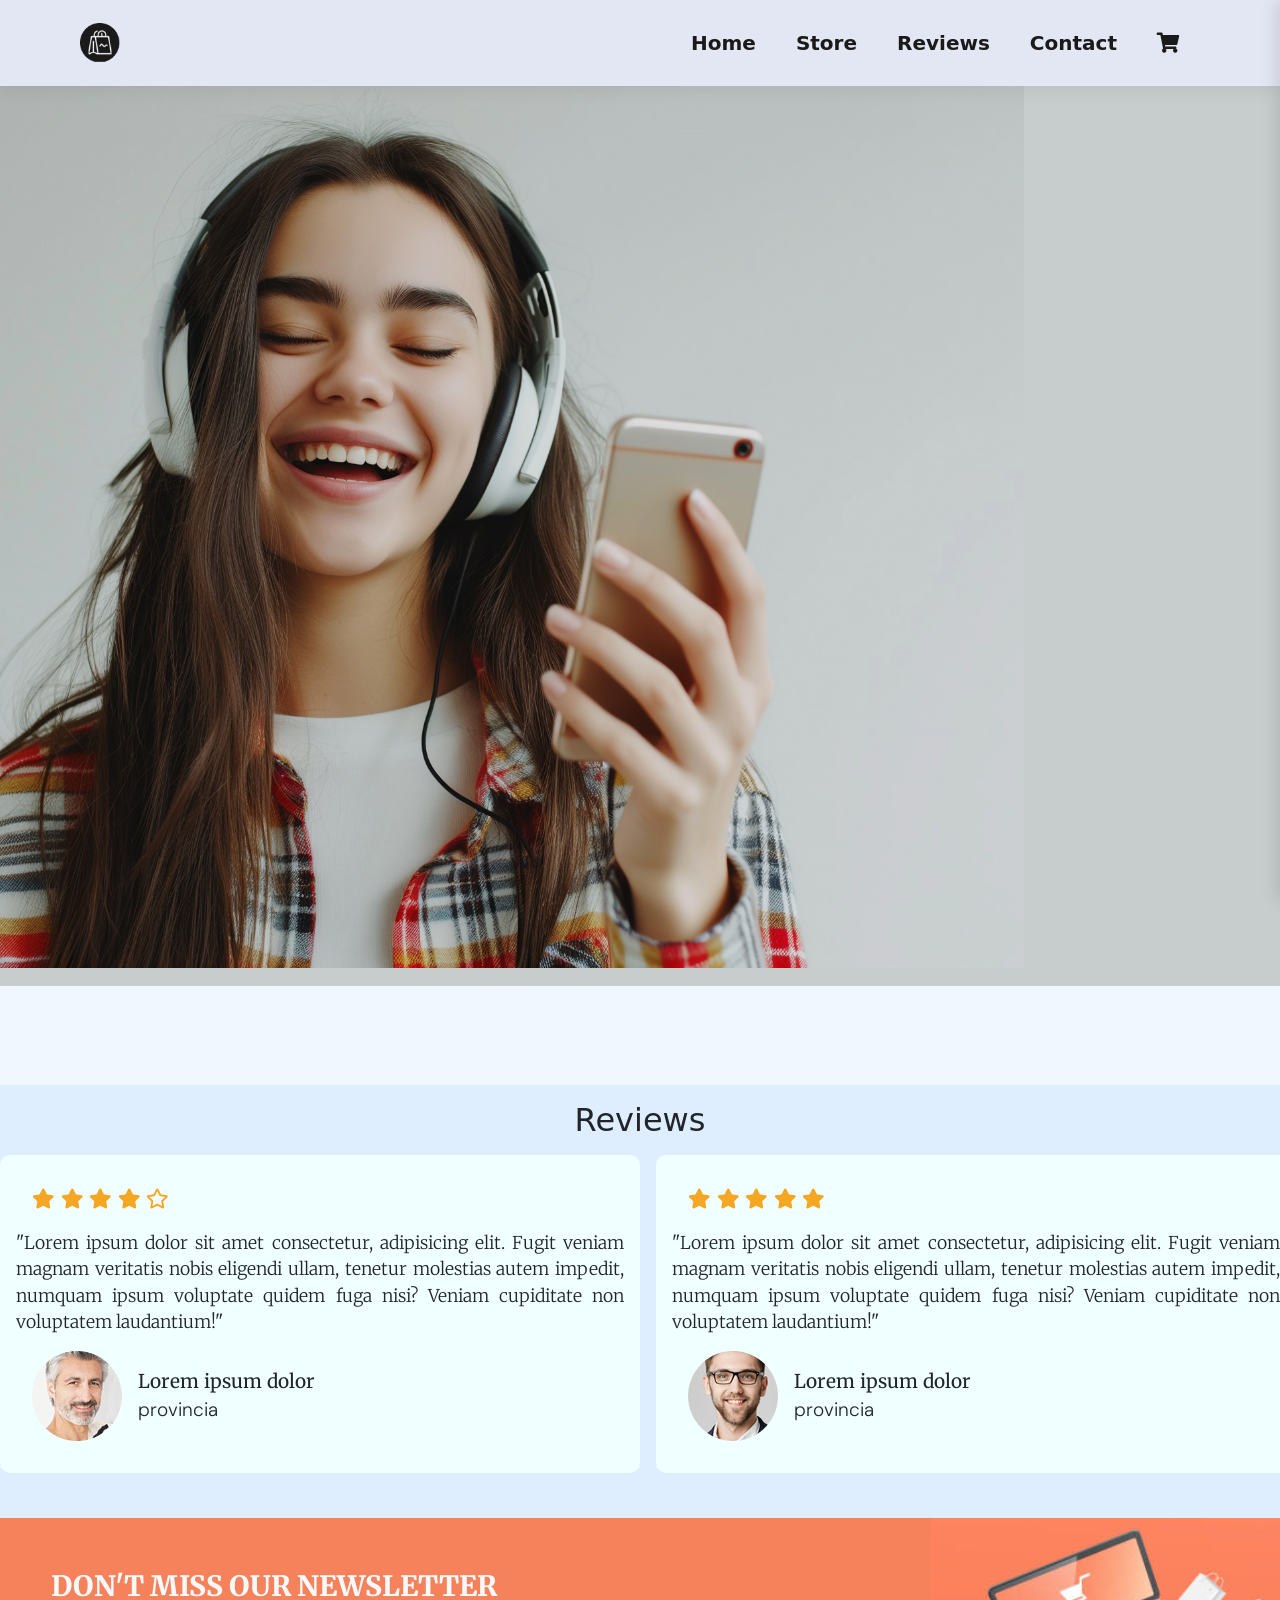
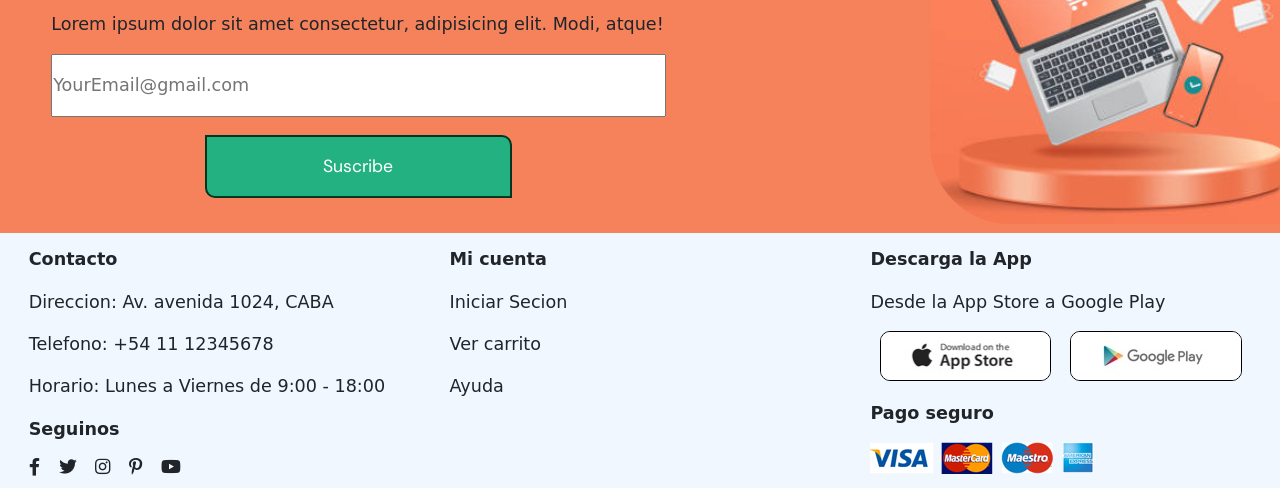
==== commit ea8431ce: "arreglo newsletter y saco atributos de contacto" ====
--- a/index.html
+++ b/index.html
@@ -49,7 +49,7 @@
             <i id="bar" class="fas fa-outdent"></i>
         </div>
     </header>
-    
+
     <div id="carrito-overlay" class="carrito-overlay"></div>
     <section id="carrito-lateral" class="carrito-sidebar">
         <div class="carrito-header">
@@ -260,8 +260,10 @@
         <div class="parte-footer">
             <p><b>Descarga la App</b></p>
             <p>Desde la App Store a Google Play</p>
-            <img src="./img/pay/app.jpg" alt="App Store" class="pay">
-            <img src="./img/pay/play.jpg" alt="Play Store" class="pay">
+            <div class="app-store">
+                <img src="./img/pay/app.jpg" alt="App Store" class="pay">
+                <img src="./img/pay/play.jpg" alt="Play Store" class="pay">
+            </div>
 
             <p><b>Pago seguro</b></p>
             <img src="./img/pay/pay.png" alt="medios de pago">
@@ -273,6 +275,7 @@
         crossorigin="anonymous"></script>
 
     <script src="./script/base.js"></script>
+    <script src="./script/baseProductos.js"></script>
     <script src="./script/productos.js"></script>
     <script src="./script/script.js"></script>
 </body>
--- a/css/base.css
+++ b/css/base.css
@@ -305,18 +305,29 @@
     left: 0;
     width: 100vw;
     height: 100vh;
-    background-color: rgba(0, 0, 0, 0.4); 
-    backdrop-filter: blur(5px);           
-    -webkit-backdrop-filter: blur(5px);   
-    z-index: 997;         
+    background-color: rgba(0, 0, 0, 0.4);
+    backdrop-filter: blur(5px);
+    -webkit-backdrop-filter: blur(5px);
+    z-index: 997;
     opacity: 0;
-    pointer-events: none;                
-    transition: opacity 0.3s ease;       
+    pointer-events: none;
+    transition: opacity 0.3s ease;
 }
 
 .carrito-overlay.active {
     opacity: 1;
-    pointer-events: auto;                
+    pointer-events: auto;
+}
+
+.app-store {
+    display: flex;
+    flex-direction: row;
+    justify-content: space-around;
+    flex-wrap: nowrap;
+}
+
+.app-store img{
+    width: 45%;
 }
 
 @media (max-width: 799px) {
@@ -361,7 +372,7 @@
         box-shadow: -5px 0 15px rgba(0, 0, 0, 0.05);
         transition: right 0.3s ease;
     }
-    
+
     .navbar a {
         font-size: 17px;
     }
@@ -376,6 +387,36 @@
 
     .navbar li:has(.btn-abrir-carrito) {
         display: none;
+    }
+
+
+    #newsletter {
+        min-height: 24vh;
+        max-height: 27vh;
+        font-size: 16px;
+    }
+
+    .suscribe input {
+        height: 5vh;
+    }
+
+    .boton-suscribe {
+        max-height: 11vh;
+        height: 10vh;
+        font-weight: 300 !important;
+    }
+
+    .titulo-newsletter {
+        font-size: 17px;
+        font-weight: 400 !important;
+    }
+
+    .app-store{
+        flex-direction: column !important;
+        align-items: center;
+    }
+    .app-store img{
+        width: 70%;
     }
 }
 
@@ -400,6 +441,7 @@
         transition: 0.3s ease;
         font-size: 14px;
     }
+
     .navbar-collapse {
         grid-column: 3/4;
     }
@@ -463,6 +505,34 @@
     .seguirnos div {
         width: 20%;
     }
+
+    #newsletter {
+        min-height: 19vh;
+        max-height: 20vh;
+        font-size: 13px;
+    }
+
+    .suscribe input {
+        height: 4vh;
+    }
+
+    .boton-suscribe {
+        height: 4vh !important;
+    }
+
+    .titulo-newsletter {
+        font-size: 14px;
+        font-weight: 400 !important;
+    }
+
+    .app-store{
+        flex-direction: row !important;
+        align-items: center;
+        width: 70%;
+    }
+    .app-store img{
+        width: 90%;
+    }
 }
 
 @media (max-width: 480px) {
--- a/css/styles.css
+++ b/css/styles.css
@@ -27,6 +27,7 @@
     font-weight: 900;
     color: rgb(0, 144, 96);
     z-index: -999;
+    transition: opacity 0.5s ease;
 }
 
 .parrafo-banner {
@@ -623,6 +624,10 @@
     .categoria-titulo {
         font-size: 14px;
     }
+
+    .card {
+        width: 100%;
+    }
 }
 
 
